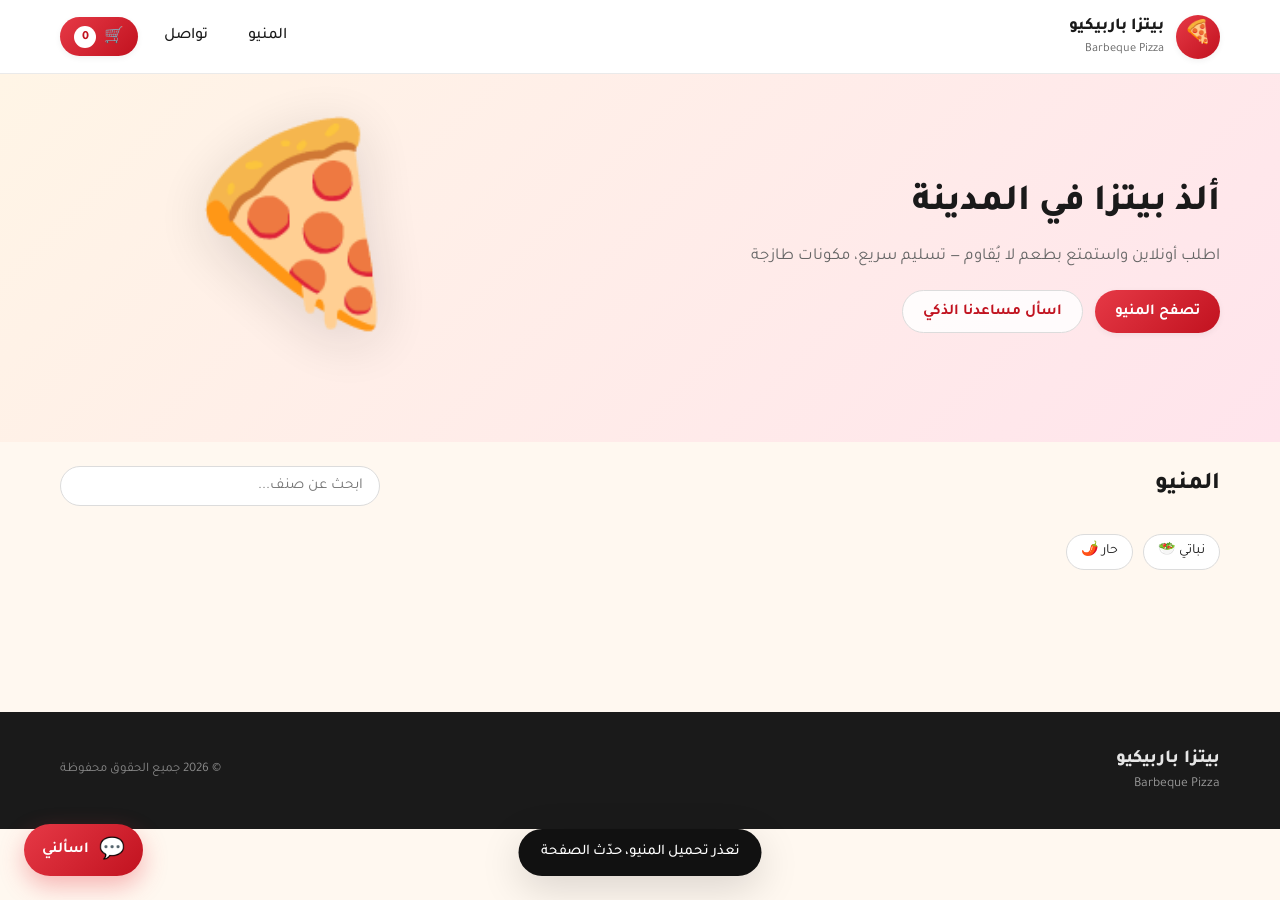
==== static/index.html @ 5d76379c "Add order notes feature: allow users to add notes to individual order items, update order request st" ====
<!DOCTYPE html>
<html lang="ar" dir="rtl">
<head>
  <meta charset="UTF-8">
  <meta name="viewport" content="width=device-width, initial-scale=1.0, viewport-fit=cover">
  <meta name="theme-color" content="#c1121f">
  <title>Barbeque Pizza — بيتزا باربيكيو</title>
  <link rel="stylesheet" href="/static/css/main.css">
  <link rel="stylesheet" href="/static/css/widget.css">
  <link rel="preconnect" href="https://fonts.googleapis.com">
  <link href="https://fonts.googleapis.com/css2?family=Tajawal:wght@400;500;700;800&display=swap" rel="stylesheet">
</head>
<body>
  <!-- Header -->
  <header class="site-header">
    <div class="container header-inner">
      <a href="/" class="brand">
        <div class="brand-logo">🍕</div>
        <div class="brand-text">
          <div class="brand-name" id="brand-name">بيتزا باربيكيو</div>
          <div class="brand-tag" id="brand-tag">Barbeque Pizza</div>
        </div>
      </a>
      <nav class="header-actions">
        <a href="#menu" class="header-link">المنيو</a>
        <a href="#contact" class="header-link">تواصل</a>
        <div class="table-badge hidden" id="table-badge" title="رقم الطاولة الحالية">
          <span class="tb-icon">🪑</span>
          <span class="tb-text">طاولة <strong id="table-badge-number">—</strong></span>
        </div>
        <button class="cart-btn" id="open-cart" aria-label="السلة">
          <span class="cart-icon">🛒</span>
          <span class="cart-count" id="cart-count">0</span>
        </button>
      </nav>
    </div>
  </header>

  <!-- Hero -->
  <section class="hero">
    <div class="container hero-inner">
      <div class="hero-text">
        <h1 id="hero-title">ألذ بيتزا في المدينة</h1>
        <p id="hero-sub">اطلب أونلاين واستمتع بطعم لا يُقاوم — تسليم سريع، مكونات طازجة</p>
        <div class="hero-cta">
          <a href="#menu" class="btn primary">تصفح المنيو</a>
          <button class="btn ghost" id="hero-chat">اسأل مساعدنا الذكي</button>
        </div>
        <div class="hero-badges" id="hero-badges"></div>
      </div>
      <div class="hero-visual">🍕</div>
    </div>
  </section>

  <!-- Filters -->
  <section class="filters-wrap" id="menu">
    <div class="container">
      <div class="filters-header">
        <h2>المنيو</h2>
        <div class="search-wrap">
          <input type="search" id="search" placeholder="ابحث عن صنف..." />
        </div>
      </div>
      <div class="chips" id="chips"></div>
      <div class="quick-filters">
        <label class="chip-toggle">
          <input type="checkbox" id="filter-veg"> <span>نباتي 🥗</span>
        </label>
        <label class="chip-toggle">
          <input type="checkbox" id="filter-spicy"> <span>حار 🌶️</span>
        </label>
      </div>
    </div>
  </section>

  <!-- Menu grid -->
  <main class="container menu-main">
    <div id="menu-content"></div>
    <div id="menu-empty" class="empty hidden">
      لا توجد أصناف تطابق البحث. جرب كلمة أخرى.
    </div>
  </main>

  <!-- Footer -->
  <footer class="site-footer" id="contact">
    <div class="container footer-inner">
      <div>
        <div class="footer-title" id="footer-name">بيتزا باربيكيو</div>
        <div class="footer-tag">Barbeque Pizza</div>
      </div>
      <div class="footer-info">
        <div id="footer-phone"></div>
        <div id="footer-address"></div>
        <div id="footer-hours"></div>
      </div>
      <div class="footer-copy">© 2026 جميع الحقوق محفوظة</div>
    </div>
  </footer>

  <!-- Item detail modal -->
  <div class="modal-overlay hidden" id="item-modal">
    <div class="modal-panel" role="dialog" aria-modal="true">
      <button class="modal-close" id="item-close" aria-label="إغلاق">✕</button>
      <div class="modal-img" id="modal-img"></div>
      <div class="modal-body">
        <div class="modal-tags" id="modal-tags"></div>
        <h3 id="modal-name">—</h3>
        <div class="modal-desc" id="modal-desc"></div>
        <div id="modal-sizes"></div>
        <div class="modal-qty">
          <span>الكمية:</span>
          <div class="qty-ctrl">
            <button id="qty-dec">−</button>
            <span id="qty-value">1</span>
            <button id="qty-inc">+</button>
          </div>
        </div>
        <div class="modal-footer">
          <div class="modal-total" id="modal-total">— شيكل</div>
          <button class="btn primary big" id="add-to-cart">أضف إلى السلة</button>
        </div>
      </div>
    </div>
  </div>

  <!-- Cart drawer -->
  <div class="drawer-overlay hidden" id="cart-drawer">
    <div class="drawer-panel">
      <div class="drawer-header">
        <h3>سلة الطلبات</h3>
        <button class="modal-close" id="cart-close" aria-label="إغلاق">✕</button>
      </div>
      <div class="drawer-body" id="cart-body"></div>
      <div class="drawer-footer">
        <div class="cart-totals" id="cart-totals"></div>
        <button class="btn primary big block" id="checkout-btn">إتمام الطلب</button>
      </div>
    </div>
  </div>

  <!-- Checkout modal -->
  <div class="modal-overlay hidden" id="checkout-modal">
    <div class="modal-panel small">
      <button class="modal-close" id="checkout-close" aria-label="إغلاق">✕</button>
      <div class="modal-body">
        <h3>معلومات الطلب</h3>
        <div class="table-notice hidden" id="table-notice-checkout">
          <span class="tb-icon">🪑</span>
          <span>الطلب لطاولة <strong id="checkout-table-number">—</strong></span>
        </div>
        <form id="order-form" class="form">
          <label>الاسم <input type="text" name="customer_name" required placeholder="مثلاً: أحمد"></label>

          <label class="field-table hidden" id="field-table">رقم الطاولة
            <input type="text" name="table_number" id="checkout-table-input" readonly>
            <small class="hint">يُملأ تلقائياً بعد مسح رمز QR الموجود على الطاولة</small>
          </label>

          <label>ملاحظات عامة (اختياري) <textarea name="notes" rows="2" placeholder="ملاحظة على الفاتورة كلها"></textarea></label>
          <div class="order-summary" id="order-summary"></div>
          <button type="submit" class="btn primary big block" id="submit-order-btn">تأكيد الطلب</button>
        </form>
        <div id="order-success" class="success hidden"></div>
      </div>
    </div>
  </div>

  <!-- Chat widget -->
  <button class="chat-fab" id="chat-fab" aria-label="فتح المحادثة">
    <span class="chat-fab-icon">💬</span>
    <span class="chat-fab-text">اسألني</span>
  </button>

  <div class="chat-panel hidden" id="chat-panel" role="dialog" aria-label="محادثة">
    <div class="chat-header">
      <div class="chat-header-info">
        <div class="chat-avatar">🤖</div>
        <div>
          <div class="chat-title">مساعد بيتزا باربيكيو</div>
          <div class="chat-status"><span class="dot-online"></span> متصل الآن</div>
        </div>
      </div>
      <button class="chat-close" id="chat-close" aria-label="إغلاق">✕</button>
    </div>
    <div class="chat-body" id="chat-body"></div>
    <div class="chat-quick" id="chat-quick"></div>
    <form class="chat-input" id="chat-form">
      <input type="text" id="chat-input" placeholder="اكتب سؤالك..." autocomplete="off" maxlength="500">
      <button type="submit" id="chat-send" aria-label="إرسال">
        <svg width="20" height="20" viewBox="0 0 24 24" fill="none" stroke="currentColor" stroke-width="2">
          <path d="M22 2L11 13M22 2L15 22L11 13M22 2L2 9L11 13"/>
        </svg>
      </button>
    </form>
  </div>

  <!-- Toast -->
  <div id="toast" class="toast hidden"></div>

  <script src="/static/js/main.js"></script>
  <script src="/static/js/widget.js"></script>
</body>
</html>
---- static/css/main.css ----
/* ===========================
   Reset & base
   =========================== */
*, *::before, *::after { box-sizing: border-box; margin: 0; padding: 0; }

:root {
  --primary: #e63946;
  --primary-dark: #c1121f;
  --accent: #f9a825;
  --bg: #fff8f0;
  --surface: #ffffff;
  --text: #1a1a1a;
  --text-muted: #666;
  --text-light: #999;
  --border: #eaeaea;
  --border-strong: #dcdcdc;
  --shadow-sm: 0 2px 6px rgba(0,0,0,.06);
  --shadow: 0 4px 16px rgba(0,0,0,.08);
  --shadow-lg: 0 12px 40px rgba(0,0,0,.15);
  --radius: 14px;
  --radius-lg: 22px;
  --success: #10b981;
  --danger: #ef4444;
}

html, body { height: 100%; }
body {
  font-family: 'Tajawal', -apple-system, BlinkMacSystemFont, sans-serif;
  background: var(--bg);
  color: var(--text);
  direction: rtl;
  line-height: 1.55;
  -webkit-font-smoothing: antialiased;
}

a { color: inherit; text-decoration: none; }
button { font-family: inherit; }
img { max-width: 100%; display: block; }

.container { max-width: 1200px; margin: 0 auto; padding: 0 20px; }
.hidden { display: none !important; }

/* ===========================
   Header
   =========================== */
.site-header {
  position: sticky; top: 0; z-index: 40;
  background: rgba(255,255,255,0.96);
  backdrop-filter: blur(10px);
  border-bottom: 1px solid var(--border);
}
.header-inner {
  display: flex; align-items: center; justify-content: space-between;
  padding: 14px 20px;
  gap: 16px;
}
.brand { display: flex; align-items: center; gap: 12px; }
.brand-logo {
  width: 44px; height: 44px; border-radius: 50%;
  background: linear-gradient(135deg, var(--primary), var(--primary-dark));
  color: #fff; display: flex; align-items: center; justify-content: center;
  font-size: 1.4rem; box-shadow: var(--shadow-sm);
}
.brand-name { font-weight: 800; font-size: 1.05rem; }
.brand-tag { font-size: .78rem; color: var(--text-muted); }

.header-actions { display: flex; align-items: center; gap: 12px; }
.header-link {
  padding: 8px 14px; border-radius: 999px; font-weight: 500;
  color: var(--text); transition: background .2s;
}
.header-link:hover { background: #f4f4f4; }

.cart-btn {
  position: relative;
  background: linear-gradient(135deg, var(--primary), var(--primary-dark));
  color: #fff; border: 0; cursor: pointer;
  border-radius: 999px; padding: 8px 14px;
  display: flex; align-items: center; gap: 8px;
  font-weight: 600; box-shadow: var(--shadow-sm);
  transition: transform .12s;
}
.cart-btn:hover { transform: translateY(-1px); }
.cart-icon { font-size: 1rem; }
.cart-count {
  background: #fff; color: var(--primary-dark);
  min-width: 22px; height: 22px; padding: 0 6px;
  border-radius: 999px; font-weight: 800; font-size: .78rem;
  display: inline-flex; align-items: center; justify-content: center;
}

.table-badge {
  display: inline-flex; align-items: center; gap: 8px;
  padding: 8px 14px; border-radius: 999px;
  background: linear-gradient(135deg, #2563eb, #1d4ed8);
  color: #fff; font-weight: 700; font-size: .9rem;
  box-shadow: var(--shadow-sm); user-select: none;
}
.table-badge .tb-icon { font-size: 1rem; }
.table-badge strong { font-weight: 800; }

.table-notice {
  display: flex; align-items: center; gap: 8px;
  padding: 10px 14px; border-radius: 12px;
  background: #eff6ff; color: #1e40af; border: 1px solid #bfdbfe;
  font-size: .92rem; margin: 8px 0 12px; font-weight: 600;
}
.table-notice .tb-icon { font-size: 1.1rem; }
.form .hint {
  font-size: .78rem; color: var(--text-muted); font-weight: 400;
  margin-top: -2px;
}
.form input[readonly] {
  background: #f5f5f5; color: var(--text); font-weight: 700;
  cursor: default;
}

/* ===========================
   Hero
   =========================== */
.hero {
  background: linear-gradient(135deg, #fff5e6 0%, #ffe4ec 100%);
  padding: 40px 0 30px;
}
.hero-inner {
  display: grid; grid-template-columns: 1.4fr 1fr; align-items: center; gap: 32px;
}
.hero-text h1 { font-size: 2.3rem; font-weight: 800; margin-bottom: 12px; }
.hero-text p { color: var(--text-muted); font-size: 1.05rem; margin-bottom: 20px; }
.hero-cta { display: flex; gap: 12px; flex-wrap: wrap; margin-bottom: 18px; }
.hero-badges { display: flex; flex-wrap: wrap; gap: 10px; }
.hero-badges .badge {
  background: rgba(255,255,255,.7); padding: 6px 12px;
  border-radius: 999px; font-size: .85rem; border: 1px solid var(--border);
}
.hero-visual {
  font-size: 12rem; text-align: center; opacity: .9;
  filter: drop-shadow(0 12px 30px rgba(0,0,0,.15));
}

/* ===========================
   Buttons
   =========================== */
.btn {
  display: inline-flex; align-items: center; justify-content: center;
  gap: 8px; padding: 10px 20px; border-radius: 999px;
  font-weight: 600; font-size: .95rem; cursor: pointer;
  border: 0; transition: transform .12s, box-shadow .12s, background .12s;
}
.btn.primary {
  background: linear-gradient(135deg, var(--primary), var(--primary-dark));
  color: #fff; box-shadow: var(--shadow-sm);
}
.btn.primary:hover { transform: translateY(-1px); box-shadow: var(--shadow); }
.btn.ghost {
  background: rgba(255,255,255,.85); color: var(--primary-dark);
  border: 1px solid var(--border-strong);
}
.btn.ghost:hover { background: #fff; }
.btn.big { padding: 12px 24px; font-size: 1rem; }
.btn.block { width: 100%; }
.btn[disabled] { opacity: .55; cursor: not-allowed; transform: none; }

/* ===========================
   Filters
   =========================== */
.filters-wrap { padding: 24px 0 10px; background: var(--bg); position: sticky; top: 71px; z-index: 30; }
.filters-header { display: flex; justify-content: space-between; align-items: center; margin-bottom: 14px; gap: 12px; flex-wrap: wrap; }
.filters-header h2 { font-size: 1.5rem; font-weight: 800; }
.search-wrap { flex: 1; max-width: 320px; }
#search {
  width: 100%; padding: 10px 16px;
  border-radius: 999px; border: 1px solid var(--border-strong);
  font-family: inherit; font-size: .95rem; background: #fff;
  outline: none; transition: border-color .2s;
}
#search:focus { border-color: var(--primary); }

.chips { display: flex; gap: 8px; overflow-x: auto; padding: 4px 2px 10px; scrollbar-width: none; }
.chips::-webkit-scrollbar { display: none; }
.chip {
  flex-shrink: 0; background: #fff; border: 1px solid var(--border-strong);
  border-radius: 999px; padding: 8px 16px; cursor: pointer;
  font-family: inherit; font-size: .9rem; font-weight: 500;
  transition: all .18s; white-space: nowrap;
}
.chip:hover { border-color: var(--primary); }
.chip.active {
  background: linear-gradient(135deg, var(--primary), var(--primary-dark));
  color: #fff; border-color: transparent;
}

.quick-filters { display: flex; gap: 10px; padding-bottom: 12px; }
.chip-toggle {
  display: inline-flex; align-items: center; gap: 6px;
  padding: 6px 14px; background: #fff; border: 1px solid var(--border-strong);
  border-radius: 999px; cursor: pointer; font-size: .88rem;
  user-select: none;
}
.chip-toggle input { display: none; }
.chip-toggle:has(input:checked) {
  background: var(--primary); color: #fff; border-color: transparent;
}

/* ===========================
   Menu grid
   =========================== */
.menu-main { padding: 20px 0 60px; }
.category-block { margin-bottom: 40px; }
.category-header {
  display: flex; align-items: center; gap: 10px; margin-bottom: 18px;
}
.category-icon { font-size: 1.6rem; }
.category-title { font-size: 1.35rem; font-weight: 800; }

.items-grid {
  display: grid;
  grid-template-columns: repeat(auto-fill, minmax(240px, 1fr));
  gap: 18px;
}
.item-card {
  background: var(--surface); border-radius: var(--radius-lg);
  overflow: hidden; cursor: pointer;
  border: 1px solid var(--border);
  transition: transform .18s, box-shadow .18s;
  display: flex; flex-direction: column;
}
.item-card:hover { transform: translateY(-3px); box-shadow: var(--shadow-lg); }
.item-card.unavailable { opacity: .55; }

.item-image {
  position: relative; aspect-ratio: 4 / 3;
  background: #f4ede0 url('data:image/svg+xml;utf8,<svg xmlns="http://www.w3.org/2000/svg" viewBox="0 0 24 24" fill="%23ddd"><text x="50%25" y="55%25" font-size="10" text-anchor="middle">🍕</text></svg>') center/40% no-repeat;
  overflow: hidden;
}
.item-image img { width: 100%; height: 100%; object-fit: cover; }
.item-image .placeholder {
  width: 100%; height: 100%; display: flex; align-items: center; justify-content: center;
  font-size: 3rem; color: #ccc;
}

.item-tags {
  position: absolute; top: 10px; left: 10px;
  display: flex; gap: 6px; flex-direction: row-reverse;
}
.item-tag {
  background: rgba(255,255,255,.95); backdrop-filter: blur(4px);
  color: var(--text); font-size: .72rem; font-weight: 700;
  padding: 3px 8px; border-radius: 999px; box-shadow: var(--shadow-sm);
}
.item-tag.veg { color: #059669; }
.item-tag.spicy { color: #dc2626; }
.item-tag.off { background: rgba(0,0,0,.65); color: #fff; }

.item-body { padding: 14px 16px 16px; display: flex; flex-direction: column; flex: 1; }
.item-name { font-weight: 700; font-size: 1rem; margin-bottom: 4px; }
.item-desc {
  font-size: .82rem; color: var(--text-muted);
  display: -webkit-box; -webkit-line-clamp: 2; -webkit-box-orient: vertical;
  overflow: hidden; margin-bottom: 12px; min-height: 2.5em;
}
.item-price-row { display: flex; justify-content: space-between; align-items: center; margin-top: auto; }
.item-price {
  color: var(--primary-dark); font-weight: 800; font-size: 1.05rem;
}
.item-price small { font-size: .72rem; color: var(--text-muted); font-weight: 500; margin-right: 4px; }
.item-add {
  background: linear-gradient(135deg, var(--primary), var(--primary-dark));
  color: #fff; border: 0; width: 34px; height: 34px;
  border-radius: 50%; cursor: pointer; font-size: 1.2rem;
  font-weight: 700; display: flex; align-items: center; justify-content: center;
  transition: transform .12s;
}
.item-add:hover { transform: scale(1.08); }

.empty {
  text-align: center; padding: 60px 20px; color: var(--text-muted);
  font-size: 1.05rem;
}

/* ===========================
   Modal
   =========================== */
.modal-overlay {
  position: fixed; inset: 0; background: rgba(0,0,0,.5); z-index: 60;
  display: flex; align-items: center; justify-content: center;
  padding: 20px; animation: fade .18s ease;
}
.modal-panel {
  background: var(--surface); border-radius: var(--radius-lg);
  width: 100%; max-width: 520px; max-height: 92vh; overflow: hidden;
  position: relative; display: flex; flex-direction: column;
  animation: pop .22s ease;
}
.modal-panel.small { max-width: 460px; }
.modal-close {
  position: absolute; top: 12px; left: 12px; z-index: 2;
  background: rgba(255,255,255,.9); border: 0; width: 34px; height: 34px;
  border-radius: 50%; cursor: pointer; font-size: 1.1rem; color: var(--text);
  box-shadow: var(--shadow-sm); font-weight: 700;
}
.modal-img { aspect-ratio: 16/10; background: #f5efe4; overflow: hidden; }
.modal-img img { width: 100%; height: 100%; object-fit: cover; }
.modal-img .placeholder { display: flex; align-items: center; justify-content: center; height: 100%; font-size: 5rem; color: #ccc; }
.modal-body { padding: 18px 22px 22px; overflow-y: auto; }
.modal-tags { display: flex; gap: 6px; margin-bottom: 8px; flex-wrap: wrap; }
.modal-body h3 { font-size: 1.4rem; margin-bottom: 6px; font-weight: 800; }
.modal-desc { color: var(--text-muted); margin-bottom: 14px; font-size: .92rem; }

.sizes-title { font-weight: 700; margin-bottom: 8px; font-size: .95rem; }
.sizes-grid { display: grid; grid-template-columns: repeat(auto-fit, minmax(100px, 1fr)); gap: 8px; margin-bottom: 16px; }
.size-option {
  padding: 10px 12px; border: 1.5px solid var(--border-strong);
  border-radius: 12px; cursor: pointer; text-align: center;
  transition: all .15s; background: #fff;
}
.size-option .label { font-weight: 700; font-size: .95rem; }
.size-option .price { color: var(--text-muted); font-size: .82rem; margin-top: 2px; }
.size-option:hover { border-color: var(--primary); }
.size-option.selected {
  border-color: var(--primary); background: #fff2f3;
}
.size-option.selected .price { color: var(--primary-dark); font-weight: 700; }

.modal-qty { display: flex; align-items: center; justify-content: space-between; margin: 14px 0; }
.qty-ctrl { display: flex; align-items: center; gap: 12px; }
.qty-ctrl button {
  width: 34px; height: 34px; border-radius: 50%;
  border: 1.5px solid var(--border-strong); background: #fff;
  cursor: pointer; font-size: 1.2rem; font-weight: 700;
}
.qty-ctrl button:hover { border-color: var(--primary); color: var(--primary); }
#qty-value { font-weight: 700; min-width: 24px; text-align: center; }

.modal-footer {
  display: flex; align-items: center; justify-content: space-between; gap: 14px;
  padding-top: 14px; border-top: 1px solid var(--border);
}
.modal-total { font-size: 1.15rem; font-weight: 800; color: var(--primary-dark); }

/* ===========================
   Cart drawer
   =========================== */
.drawer-overlay {
  position: fixed; inset: 0; background: rgba(0,0,0,.5); z-index: 55;
  animation: fade .18s ease;
}
.drawer-panel {
  position: absolute; top: 0; bottom: 0; left: 0;
  width: 100%; max-width: 420px; background: var(--surface);
  display: flex; flex-direction: column; animation: slide-in-l .22s ease;
}
.drawer-header {
  display: flex; justify-content: space-between; align-items: center;
  padding: 16px 20px; border-bottom: 1px solid var(--border);
}
.drawer-header h3 { font-size: 1.15rem; font-weight: 800; }
.drawer-header .modal-close { position: static; }
.drawer-body { flex: 1; overflow-y: auto; padding: 16px 20px; }
.drawer-body:empty::after {
  content: "السلة فارغة. أضف أصناف من المنيو!"; display: block;
  text-align: center; color: var(--text-muted); padding: 40px 0;
}
.drawer-footer {
  border-top: 1px solid var(--border); padding: 16px 20px;
  background: #fafafa;
}
.cart-totals { margin-bottom: 12px; font-size: .95rem; }
.cart-totals .row { display: flex; justify-content: space-between; padding: 3px 0; }
.cart-totals .total { font-weight: 800; font-size: 1.1rem; padding-top: 8px; border-top: 1px dashed var(--border-strong); margin-top: 6px; color: var(--primary-dark); }

.cart-item-wrap { border-bottom: 1px solid var(--border); padding: 12px 0; }
.cart-item-wrap:last-child { border-bottom: 0; }

.cart-item {
  display: flex; gap: 12px; align-items: center;
}
.cart-item-img { width: 56px; height: 56px; border-radius: 12px; overflow: hidden; background: #f5efe4; flex-shrink: 0; }
.cart-item-img img { width: 100%; height: 100%; object-fit: cover; }
.cart-item-info { flex: 1; min-width: 0; }
.cart-item-name { font-weight: 600; font-size: .95rem; }
.cart-item-meta { font-size: .78rem; color: var(--text-muted); }
.cart-item-note-badge {
  display: inline-block; margin-top: 4px; padding: 3px 8px;
  background: #fef3c7; color: #92400e; border-radius: 8px;
  font-size: .74rem; font-weight: 500;
  max-width: 100%; overflow: hidden; text-overflow: ellipsis; white-space: nowrap;
}
.cart-item-total { font-weight: 700; color: var(--primary-dark); font-size: .95rem; white-space: nowrap; }

.cart-item-actions { display: flex; flex-direction: column; gap: 2px; }
.cart-item-note-toggle, .cart-item-remove {
  background: none; border: 0; cursor: pointer;
  font-size: 1rem; padding: 4px 6px; border-radius: 8px;
  transition: background .12s;
}
.cart-item-note-toggle { color: #92400e; }
.cart-item-note-toggle:hover { background: #fef3c7; }
.cart-item-note-toggle.active { background: #fef3c7; }
.cart-item-remove { color: var(--danger); font-size: 1.1rem; }
.cart-item-remove:hover { background: #fee2e2; }

.cart-item-note-box { margin-top: 8px; padding-inline-start: 68px; }
.cart-item-note-box textarea {
  width: 100%; border: 1.5px solid #fde68a; background: #fffbeb;
  border-radius: 10px; padding: 8px 10px; font-family: inherit; font-size: .88rem;
  color: var(--text); resize: vertical; outline: none;
  transition: border-color .12s;
}
.cart-item-note-box textarea:focus { border-color: #f59e0b; background: #fff; }
@media (max-width: 480px) {
  .cart-item-note-box { padding-inline-start: 0; }
}

/* ===========================
   Order form
   =========================== */
.form { display: flex; flex-direction: column; gap: 12px; margin-top: 14px; }
.form label {
  display: flex; flex-direction: column; gap: 6px;
  font-size: .88rem; font-weight: 500; color: var(--text-muted);
}
.form input, .form textarea {
  padding: 10px 14px; border: 1.5px solid var(--border-strong);
  border-radius: 12px; font-family: inherit; font-size: .95rem;
  color: var(--text); background: #fff; outline: none;
  transition: border-color .18s;
}
.form input:focus, .form textarea:focus { border-color: var(--primary); }
.form textarea { resize: vertical; min-height: 60px; }

.order-summary {
  background: #fafafa; border-radius: 12px; padding: 12px 14px;
  font-size: .9rem; margin: 6px 0; border: 1px solid var(--border);
}
.order-summary .row { display: flex; justify-content: space-between; padding: 3px 0; }
.order-summary .row.total { font-weight: 800; color: var(--primary-dark); border-top: 1px dashed var(--border-strong); padding-top: 8px; margin-top: 4px; }

.success {
  background: #ecfdf5; color: #047857; border: 1px solid #a7f3d0;
  padding: 20px; border-radius: 12px; text-align: center;
  margin-top: 16px; font-weight: 500;
}

/* ===========================
   Toast
   =========================== */
.toast {
  position: fixed; bottom: 24px; left: 50%; transform: translateX(-50%);
  background: #111; color: #fff; padding: 12px 22px;
  border-radius: 999px; box-shadow: var(--shadow-lg); z-index: 100;
  font-size: .92rem; font-weight: 500;
  animation: pop .2s ease;
}

/* ===========================
   Footer
   =========================== */
.site-footer {
  background: #1a1a1a; color: #e5e5e5; padding: 34px 0;
  margin-top: 40px;
}
.footer-inner {
  display: grid; grid-template-columns: 1fr 1.5fr auto; gap: 20px; align-items: center;
}
.footer-title { font-size: 1.15rem; font-weight: 800; }
.footer-tag { color: #999; font-size: .85rem; }
.footer-info { color: #ccc; font-size: .9rem; display: flex; flex-direction: column; gap: 4px; }
.footer-copy { color: #888; font-size: .82rem; }

/* ===========================
   Animations
   =========================== */
@keyframes fade { from { opacity: 0; } to { opacity: 1; } }
@keyframes pop {
  from { opacity: 0; transform: scale(.92); }
  to { opacity: 1; transform: scale(1); }
}
@keyframes slide-in-l {
  from { transform: translateX(-100%); }
  to { transform: translateX(0); }
}

/* ===========================
   Responsive
   =========================== */
@media (max-width: 780px) {
  .hero-inner { grid-template-columns: 1fr; gap: 20px; text-align: center; }
  .hero-visual { font-size: 8rem; }
  .hero-text h1 { font-size: 1.7rem; }
  .hero-cta { justify-content: center; }
  .filters-wrap { top: 63px; }
  .footer-inner { grid-template-columns: 1fr; text-align: center; }
}
@media (max-width: 480px) {
  .header-link { display: none; }
  .table-badge { padding: 6px 10px; font-size: .8rem; }
  .brand-tag { display: none; }
  .brand-name { font-size: .95rem; }
  .header-inner { padding: 10px 16px; }
  .hero { padding: 24px 0 16px; }
  .hero-text h1 { font-size: 1.5rem; }
  .items-grid { grid-template-columns: repeat(2, 1fr); gap: 12px; }
  .item-name { font-size: .9rem; }
  .item-price { font-size: .95rem; }
  .item-desc { font-size: .76rem; -webkit-line-clamp: 2; }
  .modal-panel { max-height: 88vh; }
  .drawer-panel { max-width: 100%; }
  .cart-btn { padding: 6px 10px; font-size: .85rem; }
  .category-title { font-size: 1.15rem; }
  .filters-wrap { top: 55px; }
}
---- static/css/widget.css ----
/* ===========================
   Chat widget — floating button + panel
   =========================== */
.chat-fab {
  position: fixed;
  bottom: 24px;
  left: 24px;
  z-index: 45;
  display: flex; align-items: center; gap: 10px;
  padding: 12px 18px;
  border: 0;
  border-radius: 999px;
  background: linear-gradient(135deg, var(--primary), var(--primary-dark));
  color: #fff;
  cursor: pointer;
  box-shadow: 0 10px 24px rgba(230,57,70,0.35);
  font-weight: 700;
  font-family: inherit;
  font-size: .95rem;
  transition: transform .18s, box-shadow .18s;
  animation: fab-bounce 2.6s ease-in-out infinite;
}
.chat-fab:hover { transform: scale(1.05); box-shadow: 0 14px 30px rgba(230,57,70,0.4); }
.chat-fab.hidden { display: none !important; }
.chat-fab-icon { font-size: 1.3rem; }

@keyframes fab-bounce {
  0%, 100% { transform: translateY(0); }
  50% { transform: translateY(-4px); }
}

.chat-panel {
  position: fixed;
  bottom: 24px;
  left: 24px;
  z-index: 46;
  width: 380px;
  max-width: calc(100vw - 32px);
  height: 580px;
  max-height: calc(100vh - 48px);
  background: #ffffff;
  border-radius: 20px;
  box-shadow: 0 20px 60px rgba(0,0,0,0.22);
  display: flex; flex-direction: column;
  overflow: hidden;
  animation: chat-open .22s ease;
  border: 1px solid rgba(0,0,0,0.06);
}
.chat-panel.hidden { display: none !important; }

@keyframes chat-open {
  from { opacity: 0; transform: translateY(20px) scale(0.96); }
  to { opacity: 1; transform: translateY(0) scale(1); }
}

.chat-header {
  display: flex; justify-content: space-between; align-items: center;
  padding: 14px 16px;
  background: linear-gradient(135deg, var(--primary), var(--primary-dark));
  color: #fff;
}
.chat-header-info { display: flex; align-items: center; gap: 12px; }
.chat-avatar {
  width: 40px; height: 40px; border-radius: 50%;
  background: rgba(255,255,255,0.22);
  display: flex; align-items: center; justify-content: center;
  font-size: 1.3rem;
}
.chat-title { font-weight: 700; font-size: 1rem; }
.chat-status { font-size: .78rem; opacity: .95; display: flex; align-items: center; gap: 6px; }
.dot-online {
  width: 8px; height: 8px; border-radius: 50%;
  background: #4ade80; box-shadow: 0 0 6px #4ade80;
}
.chat-close {
  background: rgba(255,255,255,0.18); border: 0; color: #fff;
  width: 32px; height: 32px; border-radius: 50%;
  cursor: pointer; font-size: 1rem; font-weight: 700;
  display: flex; align-items: center; justify-content: center;
  transition: background .15s;
}
.chat-close:hover { background: rgba(255,255,255,0.3); }

.chat-body {
  flex: 1; overflow-y: auto;
  padding: 16px;
  display: flex; flex-direction: column; gap: 10px;
  background: linear-gradient(180deg, #fafafa 0%, #fff 100%);
}

.msg { display: flex; gap: 8px; align-items: flex-end; animation: msg-in .22s ease; }
.msg.user { flex-direction: row-reverse; }
.msg-avatar {
  width: 28px; height: 28px; border-radius: 50%;
  background: #fff; box-shadow: var(--shadow-sm);
  display: flex; align-items: center; justify-content: center;
  font-size: 1rem; flex-shrink: 0;
}
.msg-bubble {
  max-width: 78%; padding: 10px 14px;
  border-radius: 16px;
  font-size: .92rem; line-height: 1.55;
  word-wrap: break-word; white-space: pre-wrap;
}
.msg.bot .msg-bubble {
  background: #f0f0f0;
  border-bottom-right-radius: 4px;
  color: var(--text);
}
.msg.user .msg-bubble {
  background: linear-gradient(135deg, var(--primary), var(--primary-dark));
  color: #fff;
  border-bottom-left-radius: 4px;
}
.msg.error .msg-bubble {
  background: #fff0f0; color: #c1121f; border: 1px solid #ffcdd2;
}

.msg-bubble.rich { white-space: normal; }
.msg-bubble.rich .section-title {
  font-weight: 700; color: var(--primary-dark); margin: 8px 0 4px;
}
.msg-bubble.rich .section-title:first-child { margin-top: 0; }
.msg-bubble.rich .item-name-line {
  font-weight: 700; margin-top: 8px; margin-bottom: 2px;
}
.msg-bubble.rich .item-desc-line {
  color: var(--text-muted); font-size: .82rem; margin: 2px 0;
}
.msg-bubble.rich .item-prices-line {
  display: inline-block;
  background: #fff; border: 1px solid var(--border);
  border-radius: 10px; padding: 6px 10px;
  font-size: .82rem; font-weight: 600;
  margin: 4px 0; line-height: 1.5;
}
.msg-bubble.rich .plain-line { margin: 4px 0; }

@keyframes msg-in {
  from { opacity: 0; transform: translateY(6px); }
  to { opacity: 1; transform: translateY(0); }
}

.typing .msg-bubble {
  padding: 12px 16px; display: flex; gap: 4px; align-items: center;
}
.typing-dot {
  width: 7px; height: 7px; background: #aaa; border-radius: 50%;
  animation: t-bounce 1.2s infinite;
}
.typing-dot:nth-child(2) { animation-delay: .2s; }
.typing-dot:nth-child(3) { animation-delay: .4s; }
@keyframes t-bounce {
  0%, 60%, 100% { transform: translateY(0); }
  30% { transform: translateY(-5px); }
}

.chat-quick {
  display: flex; gap: 6px; flex-wrap: wrap;
  padding: 8px 12px; background: #fafafa; border-top: 1px solid var(--border);
}
.chat-quick button {
  background: #fff; border: 1px solid var(--border-strong);
  border-radius: 999px; padding: 5px 12px; font-family: inherit;
  font-size: .78rem; cursor: pointer; color: var(--text);
  transition: all .15s;
}
.chat-quick button:hover {
  background: var(--primary); color: #fff; border-color: transparent;
}

.chat-input {
  display: flex; gap: 8px; padding: 10px 12px;
  background: #fff; border-top: 1px solid var(--border);
  align-items: center;
}
.chat-input input {
  flex: 1; padding: 10px 14px;
  border: 1.5px solid var(--border);
  border-radius: 999px; font-family: inherit; font-size: .93rem;
  background: #fafafa; outline: none;
  transition: all .18s;
}
.chat-input input:focus { border-color: var(--primary); background: #fff; }
.chat-input button {
  background: linear-gradient(135deg, var(--primary), var(--primary-dark));
  color: #fff; border: 0;
  width: 40px; height: 40px; border-radius: 50%;
  cursor: pointer; display: flex; align-items: center; justify-content: center;
  flex-shrink: 0;
  transition: transform .12s;
}
.chat-input button:hover:not([disabled]) { transform: scale(1.05); }
.chat-input button[disabled] { opacity: .55; cursor: not-allowed; }

/* Responsive */
@media (max-width: 480px) {
  .chat-fab {
    bottom: 16px; left: 16px;
    padding: 12px 16px;
  }
  .chat-fab-text { display: none; }
  .chat-fab-icon { font-size: 1.4rem; }
  .chat-panel {
    bottom: 0;
    left: 0;
    width: 100%;
    max-width: 100%;
    height: 100%;
    max-height: 100%;
    border-radius: 0;
    border: 0;
  }
}
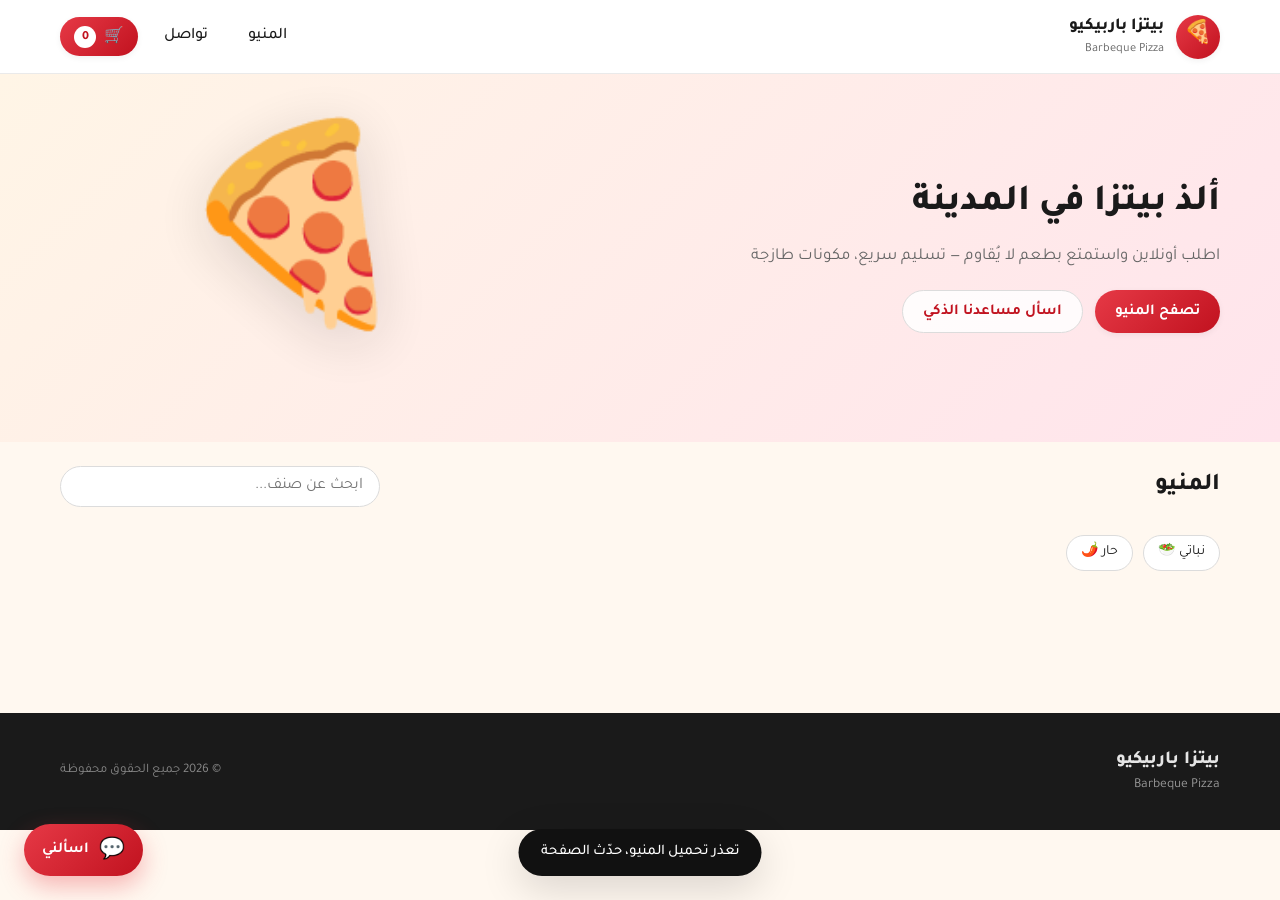
==== commit 757a9844: "Refactor chat widget: update Docker configuration to use environment variable names without values f" ====
--- a/static/index.html
+++ b/static/index.html
@@ -171,7 +171,9 @@
     <span class="chat-fab-text">اسألني</span>
   </button>
 
-  <div class="chat-panel hidden" id="chat-panel" role="dialog" aria-label="محادثة">
+  <div class="chat-overlay hidden" id="chat-overlay"></div>
+  <div class="chat-panel hidden" id="chat-panel" role="dialog" aria-label="محادثة" aria-modal="true">
+    <div class="chat-sheet-handle" aria-hidden="true"></div>
     <div class="chat-header">
       <div class="chat-header-info">
         <div class="chat-avatar">🤖</div>
@@ -185,7 +187,7 @@
     <div class="chat-body" id="chat-body"></div>
     <div class="chat-quick" id="chat-quick"></div>
     <form class="chat-input" id="chat-form">
-      <input type="text" id="chat-input" placeholder="اكتب سؤالك..." autocomplete="off" maxlength="500">
+      <input type="text" id="chat-input" placeholder="اكتب سؤالك..." autocomplete="off" inputmode="text" maxlength="500">
       <button type="submit" id="chat-send" aria-label="إرسال">
         <svg width="20" height="20" viewBox="0 0 24 24" fill="none" stroke="currentColor" stroke-width="2">
           <path d="M22 2L11 13M22 2L15 22L11 13M22 2L2 9L11 13"/>
--- a/static/css/main.css
+++ b/static/css/main.css
@@ -403,14 +403,13 @@
 .cart-item-note-box { margin-top: 8px; padding-inline-start: 68px; }
 .cart-item-note-box textarea {
   width: 100%; border: 1.5px solid #fde68a; background: #fffbeb;
-  border-radius: 10px; padding: 8px 10px; font-family: inherit; font-size: .88rem;
+  border-radius: 10px; padding: 8px 10px; font-family: inherit;
+  font-size: 16px;
   color: var(--text); resize: vertical; outline: none;
   transition: border-color .12s;
+  min-height: 48px;
 }
 .cart-item-note-box textarea:focus { border-color: #f59e0b; background: #fff; }
-@media (max-width: 480px) {
-  .cart-item-note-box { padding-inline-start: 0; }
-}
 
 /* ===========================
    Order form
@@ -422,12 +421,18 @@
 }
 .form input, .form textarea {
   padding: 10px 14px; border: 1.5px solid var(--border-strong);
-  border-radius: 12px; font-family: inherit; font-size: .95rem;
+  border-radius: 12px; font-family: inherit;
+  /* 16px prevents iOS Safari zoom on focus (which causes visible layout shift). */
+  font-size: 16px;
   color: var(--text); background: #fff; outline: none;
   transition: border-color .18s;
 }
 .form input:focus, .form textarea:focus { border-color: var(--primary); }
 .form textarea { resize: vertical; min-height: 60px; }
+
+/* Any input on the page should not trigger iOS zoom */
+input, textarea, select { font-size: max(16px, 1rem); }
+#search { font-size: max(16px, .95rem); }
 
 .order-summary {
   background: #fafafa; border-radius: 12px; padding: 12px 14px;
@@ -504,9 +509,69 @@
   .item-name { font-size: .9rem; }
   .item-price { font-size: .95rem; }
   .item-desc { font-size: .76rem; -webkit-line-clamp: 2; }
-  .modal-panel { max-height: 88vh; }
-  .drawer-panel { max-width: 100%; }
+
+  /* Modals & drawer use dynamic viewport height so they don't jump when
+     the mobile keyboard opens. */
+  .modal-overlay { padding: 12px; align-items: flex-start; padding-top: 20px; }
+  .modal-panel { max-height: calc(100dvh - 24px); border-radius: 16px; }
+  .drawer-overlay { height: 100dvh; }
+  .drawer-panel {
+    max-width: 100%;
+    height: 100dvh;
+    padding-bottom: env(safe-area-inset-bottom, 0px);
+  }
+  .drawer-header { padding: 14px 16px; }
+  .drawer-body { padding: 12px 16px; }
+  .drawer-footer { padding: 12px 16px; padding-bottom: max(12px, env(safe-area-inset-bottom, 0px)); }
+
   .cart-btn { padding: 6px 10px; font-size: .85rem; }
   .category-title { font-size: 1.15rem; }
   .filters-wrap { top: 55px; }
-}
+
+  /* --- Cart item mobile layout: 2-row grid, prevents overflow/skew --- */
+  .cart-item {
+    display: grid;
+    grid-template-columns: 48px 1fr auto;
+    grid-template-areas:
+      "img info actions"
+      "img total actions";
+    column-gap: 10px;
+    row-gap: 2px;
+    align-items: center;
+  }
+  .cart-item-img { grid-area: img; width: 48px; height: 48px; align-self: start; }
+  .cart-item-info { grid-area: info; min-width: 0; }
+  .cart-item-name {
+    font-size: .92rem;
+    overflow: hidden; text-overflow: ellipsis;
+    display: -webkit-box; -webkit-line-clamp: 2; -webkit-box-orient: vertical;
+    line-height: 1.35;
+  }
+  .cart-item-meta { font-size: .74rem; }
+  .cart-item-total {
+    grid-area: total;
+    font-size: .92rem;
+    justify-self: start;
+    color: var(--primary-dark);
+  }
+  .cart-item-actions {
+    grid-area: actions;
+    flex-direction: row;
+    gap: 0;
+    align-self: center;
+  }
+  .cart-item-note-badge { max-width: 100%; font-size: .7rem; }
+  .cart-item-note-box { padding-inline-start: 0; }
+
+  /* Item detail modal on mobile */
+  .modal-img { aspect-ratio: 16/9; }
+  .modal-body { padding: 14px 16px 16px; }
+  .modal-body h3 { font-size: 1.2rem; }
+  .sizes-grid { grid-template-columns: repeat(4, 1fr); gap: 6px; }
+  .size-option { padding: 8px 6px; }
+  .size-option .label { font-size: .85rem; }
+  .size-option .price { font-size: .72rem; }
+  .modal-footer { flex-direction: column; gap: 10px; align-items: stretch; }
+  .modal-footer .btn.big { width: 100%; }
+  .modal-total { text-align: center; }
+}
--- a/static/css/widget.css
+++ b/static/css/widget.css
@@ -3,8 +3,8 @@
    =========================== */
 .chat-fab {
   position: fixed;
-  bottom: 24px;
-  left: 24px;
+  bottom: calc(24px + env(safe-area-inset-bottom, 0px));
+  left: max(24px, env(safe-area-inset-left, 0px));
   z-index: 45;
   display: flex; align-items: center; gap: 10px;
   padding: 12px 18px;
@@ -19,6 +19,7 @@
   font-size: .95rem;
   transition: transform .18s, box-shadow .18s;
   animation: fab-bounce 2.6s ease-in-out infinite;
+  -webkit-tap-highlight-color: transparent;
 }
 .chat-fab:hover { transform: scale(1.05); box-shadow: 0 14px 30px rgba(230,57,70,0.4); }
 .chat-fab.hidden { display: none !important; }
@@ -48,6 +49,13 @@
 }
 .chat-panel.hidden { display: none !important; }
 
+.chat-overlay {
+  display: none;
+}
+.chat-sheet-handle { display: none; }
+
+body.chat-open-mobile { overflow: hidden; }
+
 @keyframes chat-open {
   from { opacity: 0; transform: translateY(20px) scale(0.96); }
   to { opacity: 1; transform: translateY(0) scale(1); }
@@ -86,6 +94,8 @@
   padding: 16px;
   display: flex; flex-direction: column; gap: 10px;
   background: linear-gradient(180deg, #fafafa 0%, #fff 100%);
+  overscroll-behavior: contain;
+  -webkit-overflow-scrolling: touch;
 }
 
 .msg { display: flex; gap: 8px; align-items: flex-end; animation: msg-in .22s ease; }
@@ -175,9 +185,11 @@
   align-items: center;
 }
 .chat-input input {
-  flex: 1; padding: 10px 14px;
+  flex: 1; min-width: 0; padding: 10px 14px;
   border: 1.5px solid var(--border);
-  border-radius: 999px; font-family: inherit; font-size: .93rem;
+  border-radius: 999px; font-family: inherit;
+  /* 16px prevents iOS Safari zoom-in on focus (which causes the visible layout jump). */
+  font-size: 16px;
   background: #fafafa; outline: none;
   transition: all .18s;
 }
@@ -193,22 +205,90 @@
 .chat-input button:hover:not([disabled]) { transform: scale(1.05); }
 .chat-input button[disabled] { opacity: .55; cursor: not-allowed; }
 
-/* Responsive */
-@media (max-width: 480px) {
+/* Phone / small tablet: WhatsApp-style popup, not full screen */
+@media (max-width: 640px) {
   .chat-fab {
-    bottom: 16px; left: 16px;
-    padding: 12px 16px;
+    bottom: calc(16px + env(safe-area-inset-bottom, 0px));
+    left: max(16px, env(safe-area-inset-left, 0px));
+    padding: 14px 16px;
   }
   .chat-fab-text { display: none; }
-  .chat-fab-icon { font-size: 1.4rem; }
+  .chat-fab-icon { font-size: 1.45rem; }
+
+  .chat-overlay {
+    display: block;
+    position: fixed;
+    inset: 0;
+    z-index: 45;
+    background: rgba(20, 12, 10, 0.42);
+    -webkit-backdrop-filter: blur(2px);
+    backdrop-filter: blur(2px);
+    animation: chat-dim .2s ease;
+  }
+  .chat-overlay.hidden { display: none !important; }
+  @keyframes chat-dim {
+    from { opacity: 0; }
+    to { opacity: 1; }
+  }
+
+  .chat-sheet-handle {
+    display: block;
+    position: absolute;
+    top: 8px; left: 50%; transform: translateX(-50%);
+    width: 42px; height: 4px;
+    border-radius: 99px;
+    background: rgba(255,255,255,.5);
+    z-index: 2;
+  }
+
   .chat-panel {
-    bottom: 0;
-    left: 0;
-    width: 100%;
-    max-width: 100%;
-    height: 100%;
-    max-height: 100%;
-    border-radius: 0;
+    top: auto;
+    right: 12px;
+    left: 12px;
+    bottom: calc(12px + env(safe-area-inset-bottom, 0px));
+    width: auto;
+    max-width: none;
+    height: var(--chat-h, min(68dvh, 560px));
+    max-height: var(--chat-h, min(68dvh, 560px));
+    border-radius: 22px;
     border: 0;
-  }
-}
+    box-shadow: 0 18px 50px rgba(0,0,0,.28);
+    animation: chat-sheet .28s cubic-bezier(.2,.8,.2,1);
+  }
+  @keyframes chat-sheet {
+    from { opacity: 0; transform: translateY(28px) scale(.98); }
+    to { opacity: 1; transform: translateY(0) scale(1); }
+  }
+
+  .chat-header { padding: 18px 14px 12px; }
+  .chat-header-info { gap: 10px; }
+  .chat-avatar { width: 36px; height: 36px; font-size: 1.15rem; }
+  .chat-title { font-size: .95rem; }
+  .chat-status { font-size: .72rem; }
+  .chat-close { width: 34px; height: 34px; }
+
+  .chat-body { padding: 12px; gap: 8px; }
+  .msg-bubble { max-width: 82%; font-size: .95rem; }
+
+  .chat-quick {
+    padding: 6px 10px;
+    gap: 5px;
+    flex-wrap: nowrap;
+    overflow-x: auto;
+    scrollbar-width: none;
+  }
+  .chat-quick::-webkit-scrollbar { display: none; }
+  .chat-quick button { padding: 6px 11px; font-size: .78rem; flex-shrink: 0; }
+
+  .chat-input { padding: 10px 12px; }
+  .chat-input button { width: 42px; height: 42px; }
+}
+
+@media (max-width: 360px) {
+  .msg-avatar { width: 24px; height: 24px; font-size: .9rem; }
+  .msg-bubble { max-width: 85%; font-size: .9rem; padding: 8px 12px; }
+  .chat-panel {
+    left: 8px; right: 8px;
+    bottom: calc(8px + env(safe-area-inset-bottom, 0px));
+  }
+}
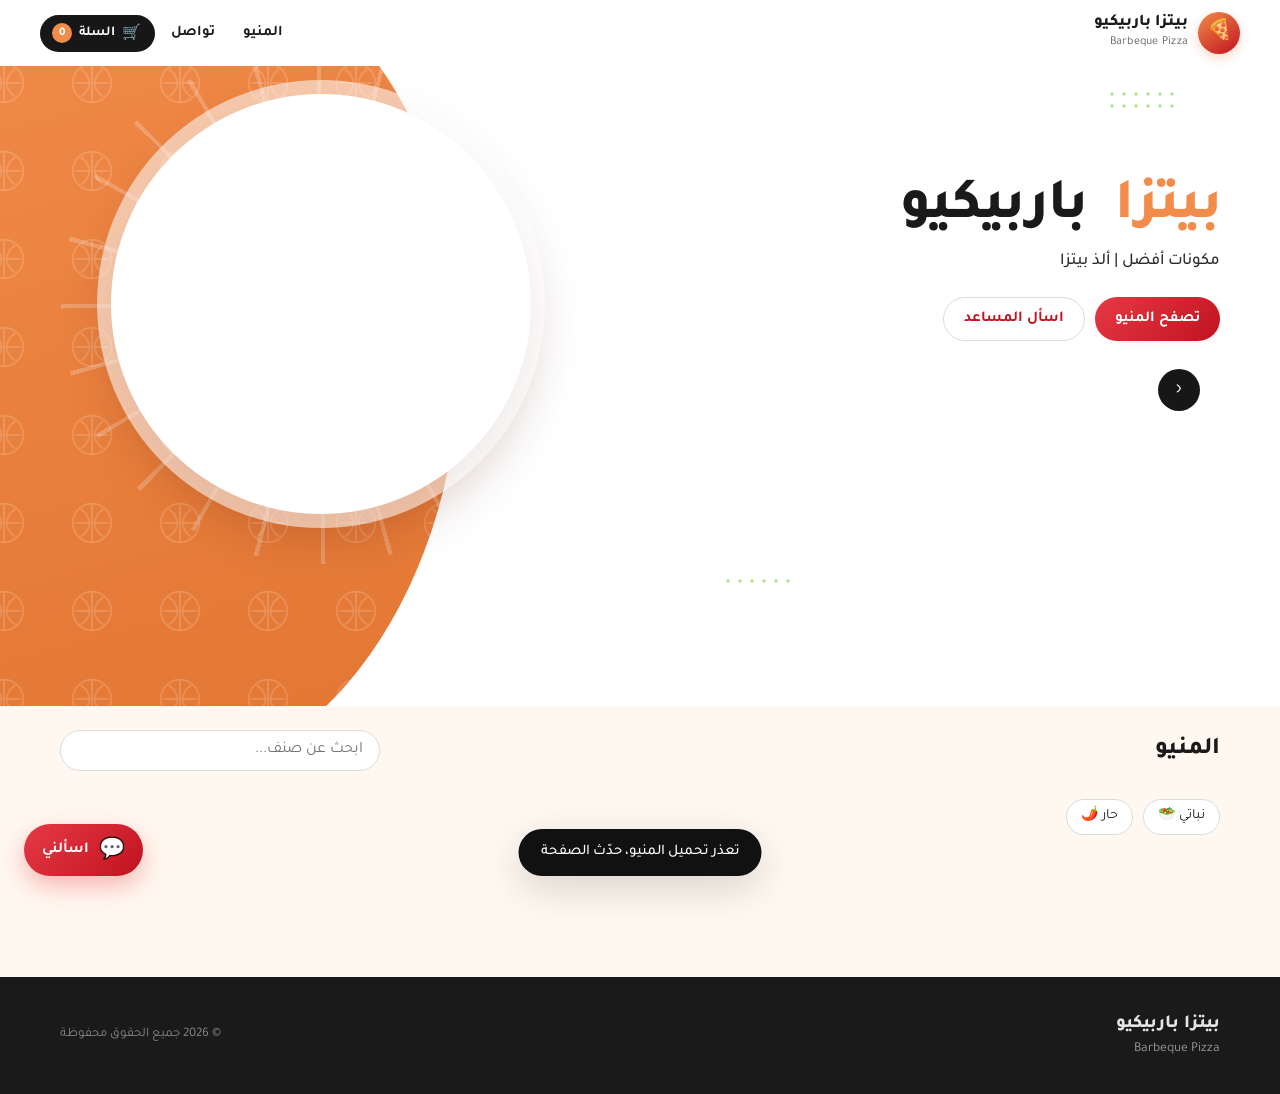
==== commit b4ffb500: "Enhance hero section: update HTML structure for improved accessibility and visual appeal, including " ====
--- a/static/index.html
+++ b/static/index.html
@@ -30,6 +30,7 @@
         </div>
         <button class="cart-btn" id="open-cart" aria-label="السلة">
           <span class="cart-icon">🛒</span>
+          <span class="cart-label">السلة</span>
           <span class="cart-count" id="cart-count">0</span>
         </button>
       </nav>
@@ -38,17 +39,33 @@
 
   <!-- Hero -->
   <section class="hero">
+    <div class="hero-blob" aria-hidden="true"><span class="hero-blob-pattern"></span></div>
+    <div class="hero-dots hero-dots-a" aria-hidden="true"></div>
+    <div class="hero-dots hero-dots-b" aria-hidden="true"></div>
+
     <div class="container hero-inner">
       <div class="hero-text">
-        <h1 id="hero-title">ألذ بيتزا في المدينة</h1>
-        <p id="hero-sub">اطلب أونلاين واستمتع بطعم لا يُقاوم — تسليم سريع، مكونات طازجة</p>
+        <h1 class="hero-title">
+          <span class="hero-title-accent" id="hero-title-accent">بيتزا</span>
+          <span id="hero-title-rest">باربيكيو</span>
+        </h1>
+        <p class="hero-sub" id="hero-sub">مكونات أفضل | ألذ بيتزا</p>
         <div class="hero-cta">
           <a href="#menu" class="btn primary">تصفح المنيو</a>
-          <button class="btn ghost" id="hero-chat">اسأل مساعدنا الذكي</button>
-        </div>
-        <div class="hero-badges" id="hero-badges"></div>
-      </div>
-      <div class="hero-visual">🍕</div>
+          <button class="btn ghost" id="hero-chat">اسأل المساعد</button>
+        </div>
+        <div class="hero-picks-row">
+          <div class="hero-picks" id="hero-picks"></div>
+          <button type="button" class="hero-picks-next" id="hero-picks-next" aria-label="المزيد من الأصناف">‹</button>
+        </div>
+      </div>
+
+      <div class="hero-visual">
+        <div class="hero-burst" aria-hidden="true"></div>
+        <figure class="hero-pizza">
+          <img id="hero-photo" src="/img/barbeque-pizza.png?w=900" alt="بيتزا باربيكيو" width="720" height="720">
+        </figure>
+      </div>
     </div>
   </section>
 
--- a/static/css/main.css
+++ b/static/css/main.css
@@ -7,6 +7,8 @@
   --primary: #e63946;
   --primary-dark: #c1121f;
   --accent: #f9a825;
+  --hero-warm: #f18c4a;
+  --hero-warm-deep: #e27532;
   --bg: #fff8f0;
   --surface: #ffffff;
   --text: #1a1a1a;
@@ -45,47 +47,57 @@
    =========================== */
 .site-header {
   position: sticky; top: 0; z-index: 40;
-  background: rgba(255,255,255,0.96);
-  backdrop-filter: blur(10px);
-  border-bottom: 1px solid var(--border);
+  background: rgba(255,255,255,0.94);
+  backdrop-filter: blur(16px);
 }
 .header-inner {
   display: flex; align-items: center; justify-content: space-between;
-  padding: 14px 20px;
+  padding: 12px 0;
   gap: 16px;
 }
-.brand { display: flex; align-items: center; gap: 12px; }
+.brand { display: flex; align-items: center; gap: 10px; min-width: 0; }
 .brand-logo {
-  width: 44px; height: 44px; border-radius: 50%;
-  background: linear-gradient(135deg, var(--primary), var(--primary-dark));
+  width: 42px; height: 42px; border-radius: 50%;
+  background: linear-gradient(145deg, var(--hero-warm), var(--primary-dark));
   color: #fff; display: flex; align-items: center; justify-content: center;
-  font-size: 1.4rem; box-shadow: var(--shadow-sm);
-}
-.brand-name { font-weight: 800; font-size: 1.05rem; }
-.brand-tag { font-size: .78rem; color: var(--text-muted); }
-
-.header-actions { display: flex; align-items: center; gap: 12px; }
+  font-size: 1.25rem; flex-shrink: 0;
+  box-shadow: 0 4px 12px rgba(225, 110, 50, .28);
+}
+.brand-name { font-weight: 800; font-size: 1.02rem; line-height: 1.2; }
+.brand-tag { font-size: .75rem; color: var(--text-muted); letter-spacing: .02em; }
+
+.header-actions { display: flex; align-items: center; gap: 4px; }
 .header-link {
-  padding: 8px 14px; border-radius: 999px; font-weight: 500;
-  color: var(--text); transition: background .2s;
-}
-.header-link:hover { background: #f4f4f4; }
+  padding: 8px 12px; border-radius: 0; font-weight: 700;
+  color: var(--text); font-size: .92rem;
+  position: relative;
+}
+.header-link::after {
+  content: "";
+  position: absolute; right: 12px; left: 12px; bottom: 4px;
+  height: 2px; border-radius: 2px; background: var(--hero-warm);
+  transform: scaleX(0); transform-origin: center;
+  transition: transform .18s;
+}
+.header-link:hover { color: var(--hero-warm-deep); }
+.header-link:hover::after { transform: scaleX(1); }
 
 .cart-btn {
   position: relative;
-  background: linear-gradient(135deg, var(--primary), var(--primary-dark));
+  background: #171717;
   color: #fff; border: 0; cursor: pointer;
-  border-radius: 999px; padding: 8px 14px;
-  display: flex; align-items: center; gap: 8px;
-  font-weight: 600; box-shadow: var(--shadow-sm);
-  transition: transform .12s;
-}
-.cart-btn:hover { transform: translateY(-1px); }
-.cart-icon { font-size: 1rem; }
+  border-radius: 999px; padding: 8px 14px 8px 12px;
+  display: flex; align-items: center; gap: 7px;
+  font-weight: 700; font-size: .88rem;
+  transition: transform .12s, background .12s;
+}
+.cart-btn:hover { transform: translateY(-1px); background: #000; }
+.cart-icon { font-size: .95rem; }
+.cart-label { font-size: .85rem; }
 .cart-count {
-  background: #fff; color: var(--primary-dark);
-  min-width: 22px; height: 22px; padding: 0 6px;
-  border-radius: 999px; font-weight: 800; font-size: .78rem;
+  background: var(--hero-warm); color: #fff;
+  min-width: 20px; height: 20px; padding: 0 6px;
+  border-radius: 999px; font-weight: 800; font-size: .72rem;
   display: inline-flex; align-items: center; justify-content: center;
 }
 
@@ -119,23 +131,142 @@
    Hero
    =========================== */
 .hero {
-  background: linear-gradient(135deg, #fff5e6 0%, #ffe4ec 100%);
-  padding: 40px 0 30px;
-}
+  position: relative;
+  overflow: hidden;
+  background: #fff;
+  padding: 28px 0 36px;
+  min-height: min(72vh, 640px);
+}
+.hero-blob {
+  position: absolute;
+  left: -10%;
+  top: -18%;
+  width: 46%;
+  height: 130%;
+  background: linear-gradient(165deg, var(--hero-warm) 0%, var(--hero-warm-deep) 100%);
+  border-radius: 0 52% 58% 0;
+  pointer-events: none;
+  z-index: 0;
+}
+.hero-blob-pattern {
+  position: absolute; inset: 0;
+  opacity: .16;
+  background-image: url("data:image/svg+xml;utf8,<svg xmlns='http://www.w3.org/2000/svg' width='92' height='92' viewBox='0 0 64 64' fill='none' stroke='%23ffffff' stroke-width='1.4'><circle cx='32' cy='32' r='14'/><path d='M32 18v28M20 32h24'/><path d='M24 22c8 6 8 14 0 20M40 22c-8 6-8 14 0 20'/></svg>");
+  background-size: 88px 88px;
+}
+.hero-dots {
+  position: absolute;
+  width: 72px; height: 28px;
+  background-image: radial-gradient(#b6e388 1.5px, transparent 1.7px);
+  background-size: 12px 12px;
+  pointer-events: none; z-index: 1;
+}
+.hero-dots-a { top: 22px; right: 8%; }
+.hero-dots-b { bottom: 18%; right: 38%; width: 72px; height: 16px; }
+
 .hero-inner {
-  display: grid; grid-template-columns: 1.4fr 1fr; align-items: center; gap: 32px;
-}
-.hero-text h1 { font-size: 2.3rem; font-weight: 800; margin-bottom: 12px; }
-.hero-text p { color: var(--text-muted); font-size: 1.05rem; margin-bottom: 20px; }
-.hero-cta { display: flex; gap: 12px; flex-wrap: wrap; margin-bottom: 18px; }
-.hero-badges { display: flex; flex-wrap: wrap; gap: 10px; }
-.hero-badges .badge {
-  background: rgba(255,255,255,.7); padding: 6px 12px;
-  border-radius: 999px; font-size: .85rem; border: 1px solid var(--border);
-}
+  position: relative; z-index: 2;
+  display: grid;
+  grid-template-columns: 1.05fr .95fr;
+  align-items: center;
+  gap: 24px 20px;
+}
+
+.hero-title {
+  font-size: clamp(2.4rem, 5.4vw, 3.6rem);
+  font-weight: 800;
+  line-height: 1.05;
+  letter-spacing: -.03em;
+  margin-bottom: 10px;
+}
+.hero-title-accent { color: var(--hero-warm); display: inline-block; margin-inline-end: .28em; }
+.hero-sub {
+  color: #2a2a2a;
+  font-size: 1.05rem;
+  font-weight: 500;
+  margin-bottom: 22px;
+}
+.hero-cta { display: flex; gap: 10px; flex-wrap: wrap; margin-bottom: 28px; }
+
+.hero-picks-row {
+  display: flex; align-items: flex-end; gap: 12px;
+}
+.hero-picks {
+  display: flex; gap: 14px;
+  overflow-x: auto;
+  padding: 28px 4px 8px;
+  scrollbar-width: none;
+  -webkit-overflow-scrolling: touch;
+  touch-action: pan-x;
+}
+.hero-picks::-webkit-scrollbar { display: none; }
+.hero-pick {
+  flex: 0 0 108px;
+  width: 108px;
+  background: linear-gradient(180deg, #c94a2a 0%, var(--hero-warm) 100%);
+  border: 0; border-radius: 18px;
+  padding: 42px 8px 12px;
+  color: #fff; cursor: pointer;
+  text-align: center;
+  position: relative;
+  box-shadow: 0 10px 22px rgba(180, 60, 20, .22);
+  transition: transform .16s;
+}
+.hero-pick:hover { transform: translateY(-4px); }
+.hero-pick-img {
+  position: absolute; top: -22px; left: 50%; transform: translateX(-50%);
+  width: 64px; height: 64px; border-radius: 50%;
+  overflow: hidden;
+  background: #fff;
+  box-shadow: 0 6px 14px rgba(0,0,0,.16);
+}
+.hero-pick-img img { width: 100%; height: 100%; object-fit: cover; }
+.hero-pick-name {
+  font-size: .74rem; font-weight: 800; line-height: 1.3;
+  display: -webkit-box; -webkit-line-clamp: 2; -webkit-box-orient: vertical;
+  overflow: hidden; min-height: 2.5em;
+}
+.hero-picks-next {
+  flex-shrink: 0;
+  width: 42px; height: 42px; border-radius: 50%;
+  border: 0; background: #171717; color: #fff;
+  font-size: 1.25rem; cursor: pointer; margin-bottom: 18px;
+  display: grid; place-items: center;
+}
+.hero-picks-next:hover { background: #000; }
+
 .hero-visual {
-  font-size: 12rem; text-align: center; opacity: .9;
-  filter: drop-shadow(0 12px 30px rgba(0,0,0,.15));
+  position: relative;
+  display: flex; align-items: center; justify-content: center;
+  min-height: 340px;
+  margin-left: -20px;
+}
+.hero-burst {
+  position: absolute;
+  width: min(92vw, 520px); height: min(92vw, 520px);
+  border-radius: 50%;
+  background: repeating-conic-gradient(
+    from 0deg,
+    transparent 0 14deg,
+    rgba(255,255,255,.22) 14deg 15deg
+  );
+  z-index: 0;
+  pointer-events: none;
+}
+.hero-pizza {
+  position: relative; z-index: 1;
+  margin: 0;
+  width: min(100%, 420px);
+  aspect-ratio: 1;
+  border-radius: 50%;
+  overflow: hidden;
+  background: #fff;
+  box-shadow:
+    0 0 0 14px rgba(255,255,255,.55),
+    0 22px 50px rgba(80, 25, 10, .22);
+}
+.hero-pizza img {
+  width: 100%; height: 100%; object-fit: cover;
 }
 
 /* ===========================
@@ -490,11 +621,29 @@
    Responsive
    =========================== */
 @media (max-width: 780px) {
-  .hero-inner { grid-template-columns: 1fr; gap: 20px; text-align: center; }
-  .hero-visual { font-size: 8rem; }
-  .hero-text h1 { font-size: 1.7rem; }
-  .hero-cta { justify-content: center; }
-  .filters-wrap { top: 63px; }
+  .hero {
+    padding: 12px 0 28px;
+    min-height: 0;
+  }
+  .hero-blob {
+    left: -18%; right: -18%; width: auto;
+    top: -8%; height: 46%;
+    border-radius: 0 0 50% 50%;
+  }
+  .hero-inner {
+    grid-template-columns: 1fr;
+    gap: 8px;
+    text-align: center;
+  }
+  .hero-visual { order: -1; min-height: 0; padding: 12px 0 8px; margin-left: 0; }
+  .hero-pizza { width: min(78vw, 300px); }
+  .hero-burst { width: min(90vw, 360px); height: min(90vw, 360px); }
+  .hero-cta { justify-content: center; margin-bottom: 18px; }
+  .hero-picks-row { justify-content: center; }
+  .hero-picks { padding-top: 30px; }
+  .hero-dots-a { top: 12px; right: 16px; }
+  .hero-dots-b { display: none; }
+  .filters-wrap { top: 58px; }
   .footer-inner { grid-template-columns: 1fr; text-align: center; }
 }
 @media (max-width: 480px) {
@@ -502,9 +651,12 @@
   .table-badge { padding: 6px 10px; font-size: .8rem; }
   .brand-tag { display: none; }
   .brand-name { font-size: .95rem; }
-  .header-inner { padding: 10px 16px; }
-  .hero { padding: 24px 0 16px; }
-  .hero-text h1 { font-size: 1.5rem; }
+  .cart-label { display: none; }
+  .hero-title { font-size: 2.15rem; }
+  .hero-sub { font-size: .95rem; }
+  .hero-pizza { width: min(72vw, 260px); }
+  .hero-pick { flex-basis: 96px; width: 96px; }
+  .hero-picks-next { width: 38px; height: 38px; }
   .items-grid { grid-template-columns: repeat(2, 1fr); gap: 12px; }
   .item-name { font-size: .9rem; }
   .item-price { font-size: .95rem; }
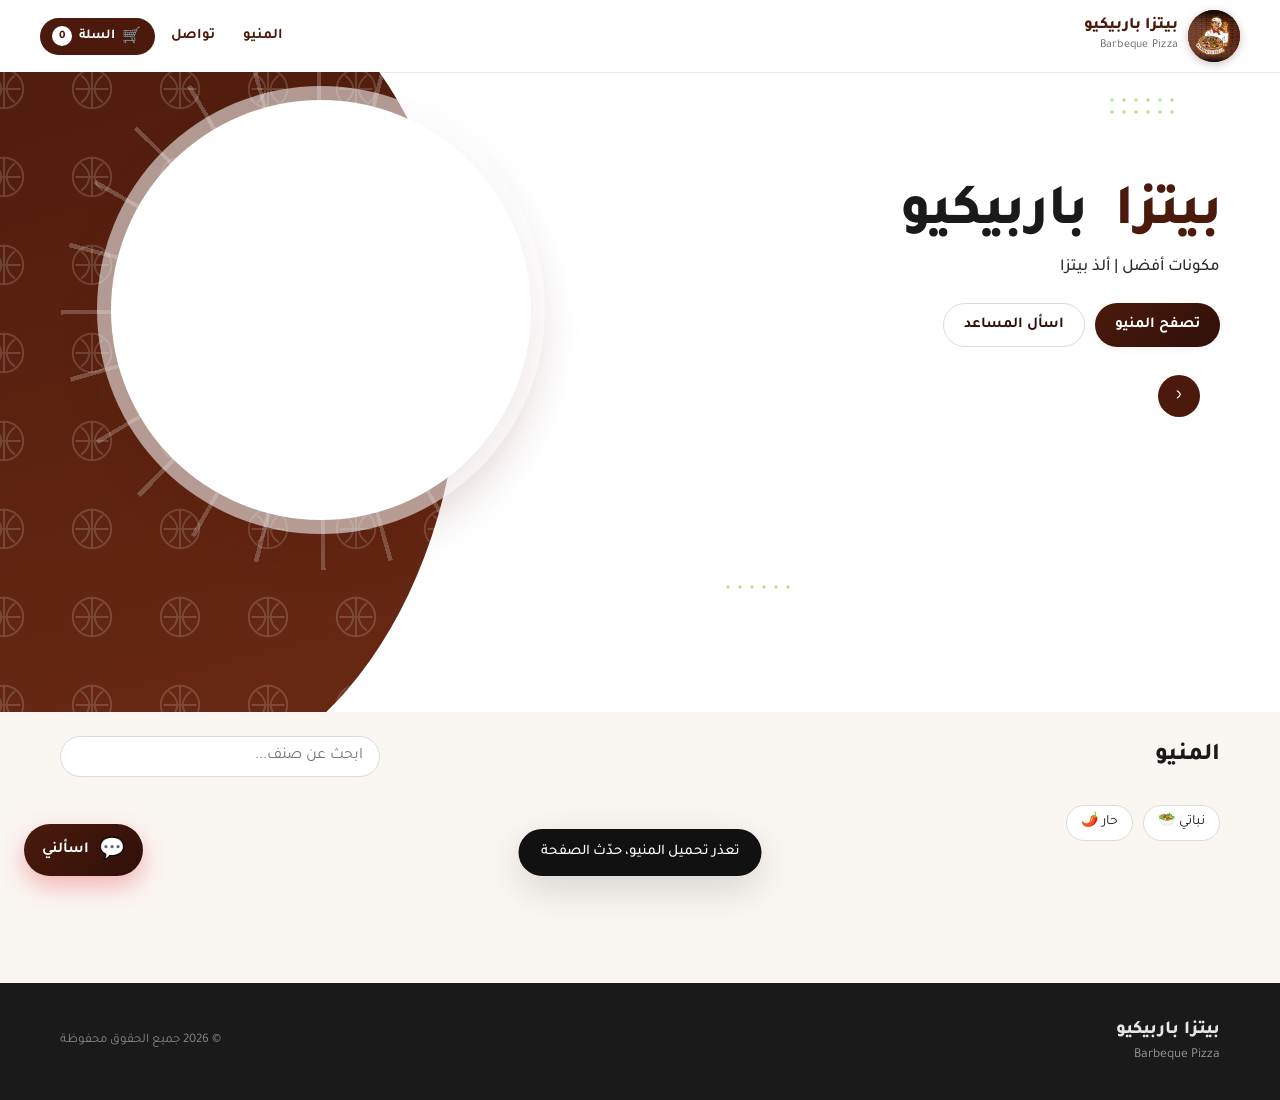
==== commit 3bcb9e90: "Update primary color scheme: migrate previous default colors to a new restaurant-themed palette, adj" ====
--- a/static/index.html
+++ b/static/index.html
@@ -3,7 +3,7 @@
 <head>
   <meta charset="UTF-8">
   <meta name="viewport" content="width=device-width, initial-scale=1.0, viewport-fit=cover">
-  <meta name="theme-color" content="#c1121f">
+  <meta name="theme-color" content="#4b1a0c">
   <title>Barbeque Pizza — بيتزا باربيكيو</title>
   <link rel="stylesheet" href="/static/css/main.css">
   <link rel="stylesheet" href="/static/css/widget.css">
@@ -15,7 +15,7 @@
   <header class="site-header">
     <div class="container header-inner">
       <a href="/" class="brand">
-        <div class="brand-logo">🍕</div>
+        <img class="brand-logo" src="/static/images/brand/logo.jpg" alt="Barbeque Pizza" width="56" height="56">
         <div class="brand-text">
           <div class="brand-name" id="brand-name">بيتزا باربيكيو</div>
           <div class="brand-tag" id="brand-tag">Barbeque Pizza</div>
--- a/static/css/main.css
+++ b/static/css/main.css
@@ -4,12 +4,12 @@
 *, *::before, *::after { box-sizing: border-box; margin: 0; padding: 0; }
 
 :root {
-  --primary: #e63946;
-  --primary-dark: #c1121f;
-  --accent: #f9a825;
-  --hero-warm: #f18c4a;
-  --hero-warm-deep: #e27532;
-  --bg: #fff8f0;
+  --primary: #4b1a0c;
+  --primary-dark: #2f1008;
+  --accent: #c45c2a;
+  --hero-warm: #4b1a0c;
+  --hero-warm-deep: #6b2a14;
+  --bg: #faf6f2;
   --surface: #ffffff;
   --text: #1a1a1a;
   --text-muted: #666;
@@ -23,16 +23,19 @@
   --radius-lg: 22px;
   --success: #10b981;
   --danger: #ef4444;
-}
-
-html, body { height: 100%; }
+  --header-h: 72px;
+}
+
+html { height: 100%; }
 body {
+  min-height: 100%;
   font-family: 'Tajawal', -apple-system, BlinkMacSystemFont, sans-serif;
   background: var(--bg);
   color: var(--text);
   direction: rtl;
   line-height: 1.55;
   -webkit-font-smoothing: antialiased;
+  padding-top: calc(var(--header-h) + env(safe-area-inset-top, 0px));
 }
 
 a { color: inherit; text-decoration: none; }
@@ -46,56 +49,62 @@
    Header
    =========================== */
 .site-header {
-  position: sticky; top: 0; z-index: 40;
-  background: rgba(255,255,255,0.94);
+  position: fixed;
+  top: 0; left: 0; right: 0;
+  z-index: 50;
+  height: calc(var(--header-h) + env(safe-area-inset-top, 0px));
+  padding-top: env(safe-area-inset-top, 0px);
+  background: rgba(255,255,255,0.97);
   backdrop-filter: blur(16px);
+  box-shadow: 0 1px 0 rgba(75, 26, 12, .10);
 }
 .header-inner {
   display: flex; align-items: center; justify-content: space-between;
-  padding: 12px 0;
+  height: 100%;
+  padding: 0;
   gap: 16px;
 }
 .brand { display: flex; align-items: center; gap: 10px; min-width: 0; }
 .brand-logo {
-  width: 42px; height: 42px; border-radius: 50%;
-  background: linear-gradient(145deg, var(--hero-warm), var(--primary-dark));
-  color: #fff; display: flex; align-items: center; justify-content: center;
-  font-size: 1.25rem; flex-shrink: 0;
-  box-shadow: 0 4px 12px rgba(225, 110, 50, .28);
-}
-.brand-name { font-weight: 800; font-size: 1.02rem; line-height: 1.2; }
+  width: 52px; height: 52px; border-radius: 50%;
+  object-fit: cover; object-position: center 40%;
+  background: var(--primary);
+  flex-shrink: 0;
+  box-shadow: 0 2px 8px rgba(75, 26, 12, .28);
+}
+.brand-name { font-weight: 800; font-size: 1.02rem; line-height: 1.2; color: var(--primary); }
 .brand-tag { font-size: .75rem; color: var(--text-muted); letter-spacing: .02em; }
 
 .header-actions { display: flex; align-items: center; gap: 4px; }
 .header-link {
   padding: 8px 12px; border-radius: 0; font-weight: 700;
-  color: var(--text); font-size: .92rem;
+  color: var(--primary); font-size: .92rem;
   position: relative;
 }
 .header-link::after {
   content: "";
   position: absolute; right: 12px; left: 12px; bottom: 4px;
-  height: 2px; border-radius: 2px; background: var(--hero-warm);
+  height: 2px; border-radius: 2px; background: var(--primary);
   transform: scaleX(0); transform-origin: center;
   transition: transform .18s;
 }
-.header-link:hover { color: var(--hero-warm-deep); }
+.header-link:hover { color: var(--primary-dark); }
 .header-link:hover::after { transform: scaleX(1); }
 
 .cart-btn {
   position: relative;
-  background: #171717;
+  background: var(--primary);
   color: #fff; border: 0; cursor: pointer;
   border-radius: 999px; padding: 8px 14px 8px 12px;
   display: flex; align-items: center; gap: 7px;
   font-weight: 700; font-size: .88rem;
   transition: transform .12s, background .12s;
 }
-.cart-btn:hover { transform: translateY(-1px); background: #000; }
+.cart-btn:hover { transform: translateY(-1px); background: var(--primary-dark); }
 .cart-icon { font-size: .95rem; }
 .cart-label { font-size: .85rem; }
 .cart-count {
-  background: var(--hero-warm); color: #fff;
+  background: #fff; color: var(--primary);
   min-width: 20px; height: 20px; padding: 0 6px;
   border-radius: 999px; font-weight: 800; font-size: .72rem;
   display: inline-flex; align-items: center; justify-content: center;
@@ -203,7 +212,7 @@
 .hero-pick {
   flex: 0 0 108px;
   width: 108px;
-  background: linear-gradient(180deg, #c94a2a 0%, var(--hero-warm) 100%);
+  background: linear-gradient(180deg, var(--primary-dark) 0%, var(--hero-warm-deep) 100%);
   border: 0; border-radius: 18px;
   padding: 42px 8px 12px;
   color: #fff; cursor: pointer;
@@ -229,11 +238,11 @@
 .hero-picks-next {
   flex-shrink: 0;
   width: 42px; height: 42px; border-radius: 50%;
-  border: 0; background: #171717; color: #fff;
+  border: 0; background: var(--primary); color: #fff;
   font-size: 1.25rem; cursor: pointer; margin-bottom: 18px;
   display: grid; place-items: center;
 }
-.hero-picks-next:hover { background: #000; }
+.hero-picks-next:hover { background: var(--primary-dark); }
 
 .hero-visual {
   position: relative;
@@ -295,7 +304,7 @@
 /* ===========================
    Filters
    =========================== */
-.filters-wrap { padding: 24px 0 10px; background: var(--bg); position: sticky; top: 71px; z-index: 30; }
+.filters-wrap { padding: 24px 0 10px; background: var(--bg); position: sticky; top: calc(var(--header-h) + env(safe-area-inset-top, 0px)); z-index: 30; }
 .filters-header { display: flex; justify-content: space-between; align-items: center; margin-bottom: 14px; gap: 12px; flex-wrap: wrap; }
 .filters-header h2 { font-size: 1.5rem; font-weight: 800; }
 .search-wrap { flex: 1; max-width: 320px; }
@@ -449,7 +458,7 @@
 .size-option .price { color: var(--text-muted); font-size: .82rem; margin-top: 2px; }
 .size-option:hover { border-color: var(--primary); }
 .size-option.selected {
-  border-color: var(--primary); background: #fff2f3;
+  border-color: var(--primary); background: #f6efe9;
 }
 .size-option.selected .price { color: var(--primary-dark); font-weight: 700; }
 
@@ -643,10 +652,11 @@
   .hero-picks { padding-top: 30px; }
   .hero-dots-a { top: 12px; right: 16px; }
   .hero-dots-b { display: none; }
-  .filters-wrap { top: 58px; }
   .footer-inner { grid-template-columns: 1fr; text-align: center; }
 }
 @media (max-width: 480px) {
+  :root { --header-h: 62px; }
+  .brand-logo { width: 44px; height: 44px; }
   .header-link { display: none; }
   .table-badge { padding: 6px 10px; font-size: .8rem; }
   .brand-tag { display: none; }
@@ -678,7 +688,6 @@
 
   .cart-btn { padding: 6px 10px; font-size: .85rem; }
   .category-title { font-size: 1.15rem; }
-  .filters-wrap { top: 55px; }
 
   /* --- Cart item mobile layout: 2-row grid, prevents overflow/skew --- */
   .cart-item {
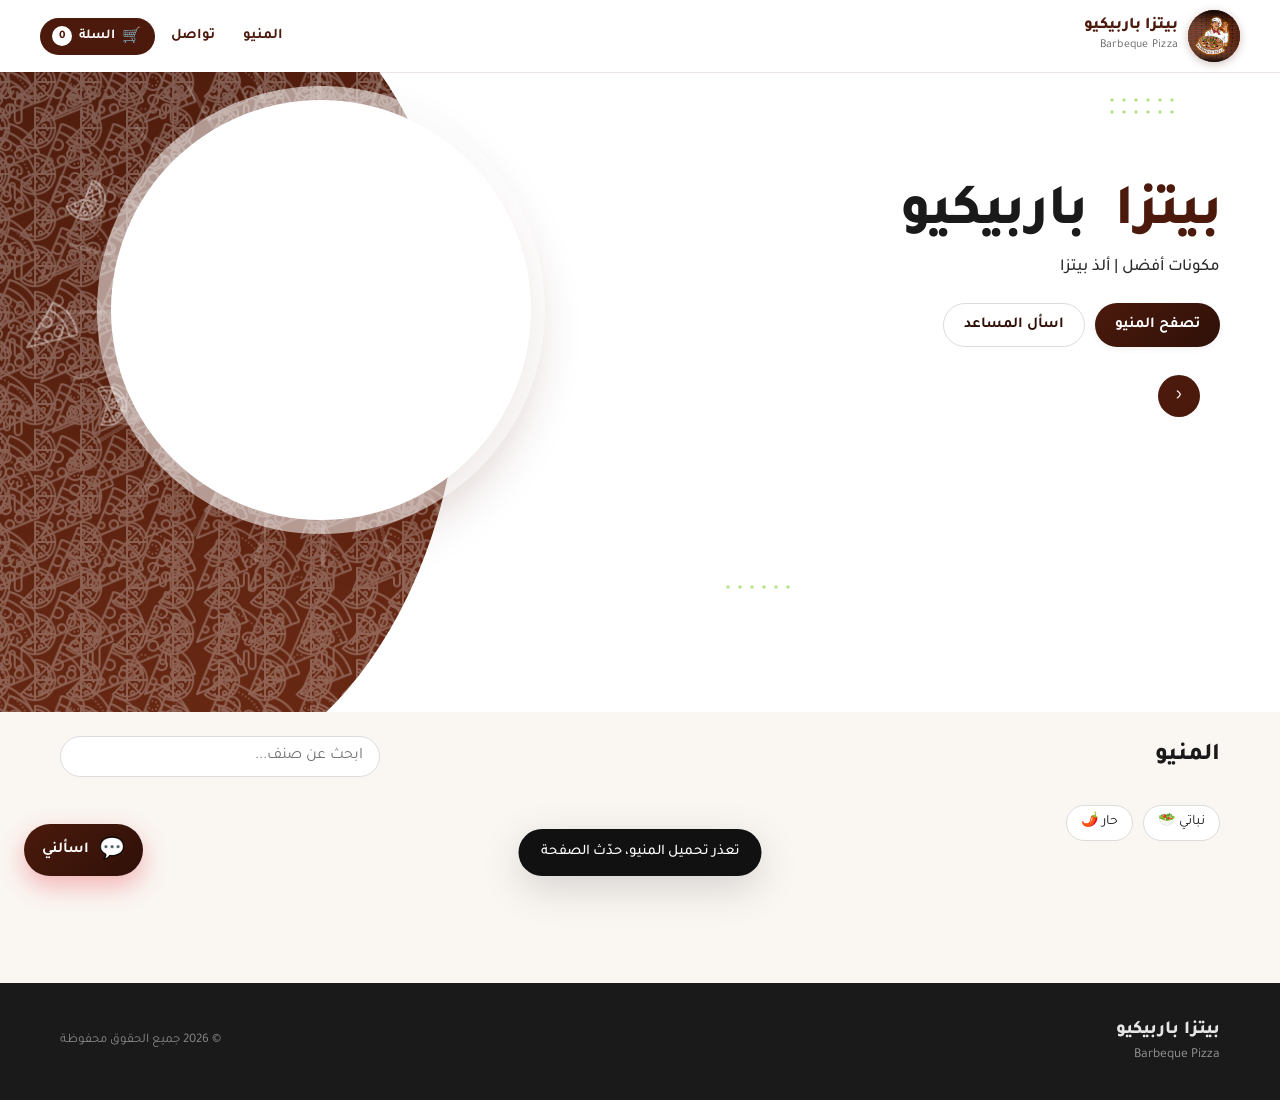
==== commit 3d4e7c4e: "Enhance hero section visuals: add decorative icons to the hero component in HTML, update CSS for imp" ====
--- a/static/index.html
+++ b/static/index.html
@@ -62,6 +62,14 @@
 
       <div class="hero-visual">
         <div class="hero-burst" aria-hidden="true"></div>
+        <div class="hero-deco-icons" aria-hidden="true">
+          <img src="/static/images/brand/icon-pizza.png" alt="">
+          <img src="/static/images/brand/icon-pizza-slice.png" alt="">
+          <img src="/static/images/brand/icon-pizza-lg.png" alt="">
+          <img src="/static/images/brand/icon-pizza-slice.png" alt="">
+          <img src="/static/images/brand/icon-pizza.png" alt="">
+          <img src="/static/images/brand/icon-pizza-lg.png" alt="">
+        </div>
         <figure class="hero-pizza">
           <img id="hero-photo" src="/img/barbeque-pizza.png?w=900" alt="بيتزا باربيكيو" width="720" height="720">
         </figure>
--- a/static/css/main.css
+++ b/static/css/main.css
@@ -159,9 +159,15 @@
 }
 .hero-blob-pattern {
   position: absolute; inset: 0;
-  opacity: .16;
-  background-image: url("data:image/svg+xml;utf8,<svg xmlns='http://www.w3.org/2000/svg' width='92' height='92' viewBox='0 0 64 64' fill='none' stroke='%23ffffff' stroke-width='1.4'><circle cx='32' cy='32' r='14'/><path d='M32 18v28M20 32h24'/><path d='M24 22c8 6 8 14 0 20M40 22c-8 6-8 14 0 20'/></svg>");
-  background-size: 88px 88px;
+  opacity: .28;
+  background-image:
+    url("/static/images/brand/icon-pizza.png"),
+    url("/static/images/brand/icon-pizza-slice.png"),
+    url("/static/images/brand/icon-pizza-lg.png");
+  background-repeat: repeat;
+  background-size: 52px 52px, 46px 46px, 78px 78px;
+  background-position: 12px 10px, 48px 56px, 92px 18px;
+  filter: brightness(0) invert(1);
 }
 .hero-dots {
   position: absolute;
@@ -257,11 +263,28 @@
   background: repeating-conic-gradient(
     from 0deg,
     transparent 0 14deg,
-    rgba(255,255,255,.22) 14deg 15deg
+    rgba(255,255,255,.14) 14deg 15deg
   );
   z-index: 0;
   pointer-events: none;
 }
+.hero-deco-icons {
+  position: absolute;
+  inset: 0;
+  z-index: 0;
+  pointer-events: none;
+}
+.hero-deco-icons img {
+  position: absolute;
+  filter: brightness(0) invert(1);
+  opacity: .42;
+}
+.hero-deco-icons img:nth-child(1) { width: 50px; top: 8%; right: 6%; transform: rotate(-18deg); }
+.hero-deco-icons img:nth-child(2) { width: 46px; top: 18%; left: 4%; transform: rotate(22deg); }
+.hero-deco-icons img:nth-child(3) { width: 72px; bottom: 10%; right: 2%; transform: rotate(12deg); opacity: .32; }
+.hero-deco-icons img:nth-child(4) { width: 44px; bottom: 22%; left: 8%; transform: rotate(-28deg); }
+.hero-deco-icons img:nth-child(5) { width: 50px; top: 48%; left: -2%; transform: rotate(8deg); }
+.hero-deco-icons img:nth-child(6) { width: 64px; top: 6%; left: 28%; transform: rotate(-8deg); opacity: .28; }
 .hero-pizza {
   position: relative; z-index: 1;
   margin: 0;
@@ -647,6 +670,16 @@
   .hero-visual { order: -1; min-height: 0; padding: 12px 0 8px; margin-left: 0; }
   .hero-pizza { width: min(78vw, 300px); }
   .hero-burst { width: min(90vw, 360px); height: min(90vw, 360px); }
+  .hero-blob-pattern {
+    background-size: 42px 42px, 38px 38px, 62px 62px;
+    opacity: .24;
+  }
+  .hero-deco-icons img:nth-child(1) { width: 38px; }
+  .hero-deco-icons img:nth-child(2) { width: 36px; }
+  .hero-deco-icons img:nth-child(3) { width: 52px; }
+  .hero-deco-icons img:nth-child(4) { width: 34px; }
+  .hero-deco-icons img:nth-child(5) { width: 38px; }
+  .hero-deco-icons img:nth-child(6) { width: 48px; }
   .hero-cta { justify-content: center; margin-bottom: 18px; }
   .hero-picks-row { justify-content: center; }
   .hero-picks { padding-top: 30px; }
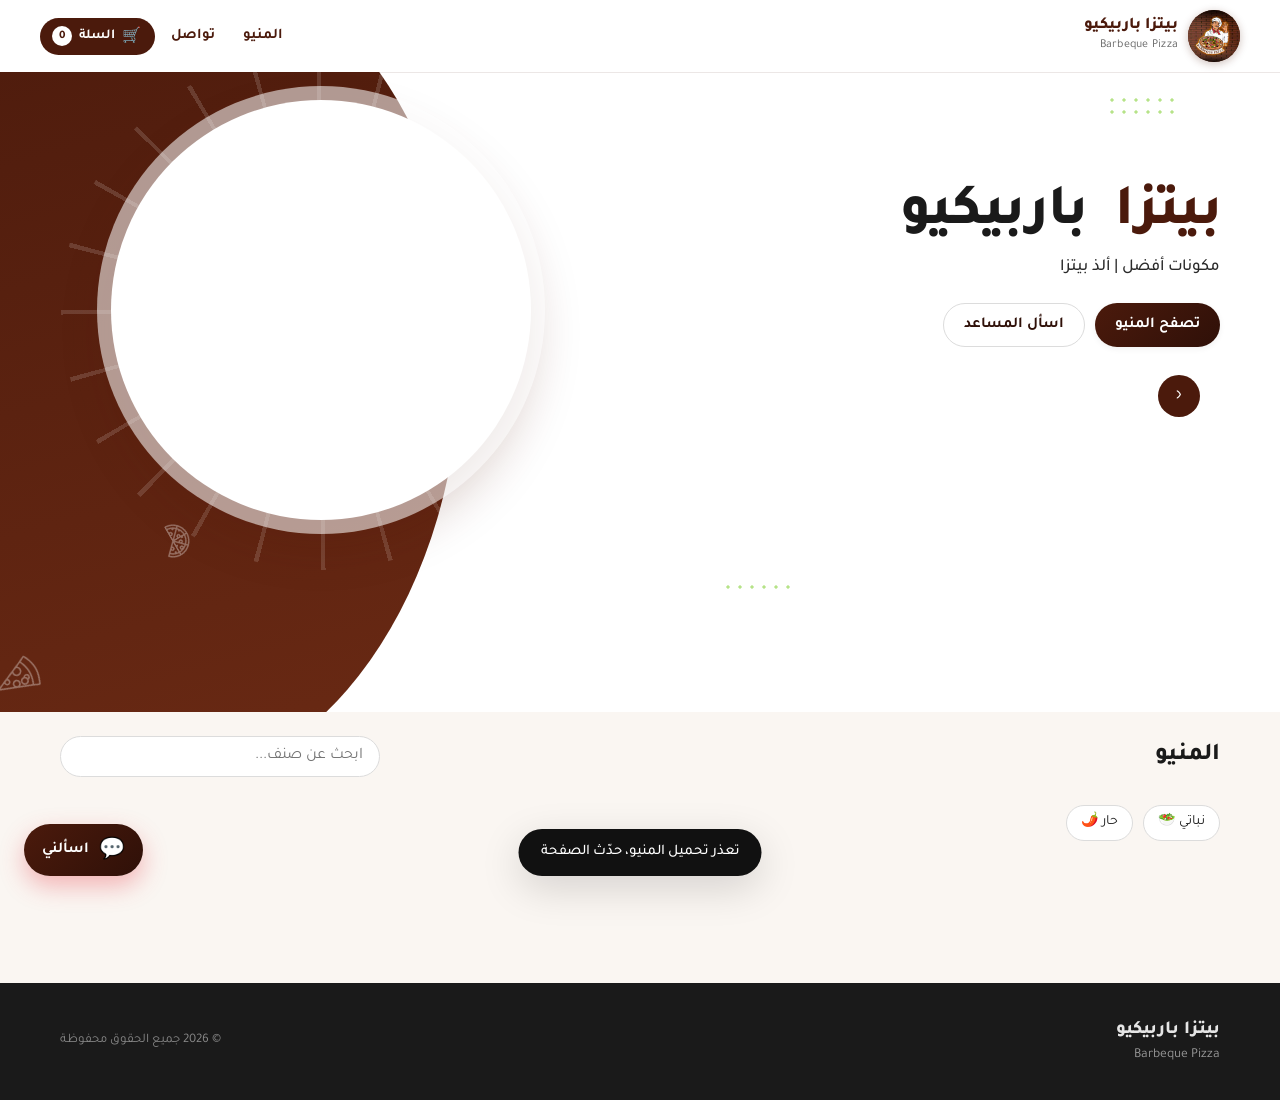
==== commit 084cd53e: "Refactor hero section: replace decorative icons with individual image elements in HTML, update CSS f" ====
--- a/static/index.html
+++ b/static/index.html
@@ -39,7 +39,13 @@
 
   <!-- Hero -->
   <section class="hero">
-    <div class="hero-blob" aria-hidden="true"><span class="hero-blob-pattern"></span></div>
+    <div class="hero-blob" aria-hidden="true">
+      <img class="hero-blob-icon" src="/static/images/brand/icon-pizza.png" alt="">
+      <img class="hero-blob-icon" src="/static/images/brand/icon-pizza-slice.png" alt="">
+      <img class="hero-blob-icon" src="/static/images/brand/icon-pizza-lg.png" alt="">
+      <img class="hero-blob-icon" src="/static/images/brand/icon-pizza-slice.png" alt="">
+      <img class="hero-blob-icon" src="/static/images/brand/icon-pizza.png" alt="">
+    </div>
     <div class="hero-dots hero-dots-a" aria-hidden="true"></div>
     <div class="hero-dots hero-dots-b" aria-hidden="true"></div>
 
@@ -62,14 +68,6 @@
 
       <div class="hero-visual">
         <div class="hero-burst" aria-hidden="true"></div>
-        <div class="hero-deco-icons" aria-hidden="true">
-          <img src="/static/images/brand/icon-pizza.png" alt="">
-          <img src="/static/images/brand/icon-pizza-slice.png" alt="">
-          <img src="/static/images/brand/icon-pizza-lg.png" alt="">
-          <img src="/static/images/brand/icon-pizza-slice.png" alt="">
-          <img src="/static/images/brand/icon-pizza.png" alt="">
-          <img src="/static/images/brand/icon-pizza-lg.png" alt="">
-        </div>
         <figure class="hero-pizza">
           <img id="hero-photo" src="/img/barbeque-pizza.png?w=900" alt="بيتزا باربيكيو" width="720" height="720">
         </figure>
--- a/static/css/main.css
+++ b/static/css/main.css
@@ -154,21 +154,20 @@
   height: 130%;
   background: linear-gradient(165deg, var(--hero-warm) 0%, var(--hero-warm-deep) 100%);
   border-radius: 0 52% 58% 0;
+  overflow: hidden;
   pointer-events: none;
   z-index: 0;
 }
-.hero-blob-pattern {
-  position: absolute; inset: 0;
-  opacity: .28;
-  background-image:
-    url("/static/images/brand/icon-pizza.png"),
-    url("/static/images/brand/icon-pizza-slice.png"),
-    url("/static/images/brand/icon-pizza-lg.png");
-  background-repeat: repeat;
-  background-size: 52px 52px, 46px 46px, 78px 78px;
-  background-position: 12px 10px, 48px 56px, 92px 18px;
+.hero-blob-icon {
+  position: absolute;
   filter: brightness(0) invert(1);
-}
+  opacity: .34;
+}
+.hero-blob-icon:nth-child(1) { width: 42px; top: 12%; left: 14%; transform: rotate(-22deg); }
+.hero-blob-icon:nth-child(2) { width: 38px; top: 28%; left: 58%; transform: rotate(18deg); }
+.hero-blob-icon:nth-child(3) { width: 58px; top: 52%; left: 10%; transform: rotate(8deg); opacity: .26; }
+.hero-blob-icon:nth-child(4) { width: 36px; top: 68%; left: 48%; transform: rotate(-30deg); }
+.hero-blob-icon:nth-child(5) { width: 40px; top: 84%; left: 22%; transform: rotate(14deg); }
 .hero-dots {
   position: absolute;
   width: 72px; height: 28px;
@@ -268,23 +267,6 @@
   z-index: 0;
   pointer-events: none;
 }
-.hero-deco-icons {
-  position: absolute;
-  inset: 0;
-  z-index: 0;
-  pointer-events: none;
-}
-.hero-deco-icons img {
-  position: absolute;
-  filter: brightness(0) invert(1);
-  opacity: .42;
-}
-.hero-deco-icons img:nth-child(1) { width: 50px; top: 8%; right: 6%; transform: rotate(-18deg); }
-.hero-deco-icons img:nth-child(2) { width: 46px; top: 18%; left: 4%; transform: rotate(22deg); }
-.hero-deco-icons img:nth-child(3) { width: 72px; bottom: 10%; right: 2%; transform: rotate(12deg); opacity: .32; }
-.hero-deco-icons img:nth-child(4) { width: 44px; bottom: 22%; left: 8%; transform: rotate(-28deg); }
-.hero-deco-icons img:nth-child(5) { width: 50px; top: 48%; left: -2%; transform: rotate(8deg); }
-.hero-deco-icons img:nth-child(6) { width: 64px; top: 6%; left: 28%; transform: rotate(-8deg); opacity: .28; }
 .hero-pizza {
   position: relative; z-index: 1;
   margin: 0;
@@ -670,16 +652,11 @@
   .hero-visual { order: -1; min-height: 0; padding: 12px 0 8px; margin-left: 0; }
   .hero-pizza { width: min(78vw, 300px); }
   .hero-burst { width: min(90vw, 360px); height: min(90vw, 360px); }
-  .hero-blob-pattern {
-    background-size: 42px 42px, 38px 38px, 62px 62px;
-    opacity: .24;
-  }
-  .hero-deco-icons img:nth-child(1) { width: 38px; }
-  .hero-deco-icons img:nth-child(2) { width: 36px; }
-  .hero-deco-icons img:nth-child(3) { width: 52px; }
-  .hero-deco-icons img:nth-child(4) { width: 34px; }
-  .hero-deco-icons img:nth-child(5) { width: 38px; }
-  .hero-deco-icons img:nth-child(6) { width: 48px; }
+  .hero-blob-icon:nth-child(1) { width: 34px; top: 18%; left: 10%; }
+  .hero-blob-icon:nth-child(2) { width: 32px; top: 22%; left: 78%; }
+  .hero-blob-icon:nth-child(3) { width: 44px; top: 62%; left: 8%; }
+  .hero-blob-icon:nth-child(4) { width: 30px; top: 58%; left: 82%; }
+  .hero-blob-icon:nth-child(5) { display: none; }
   .hero-cta { justify-content: center; margin-bottom: 18px; }
   .hero-picks-row { justify-content: center; }
   .hero-picks { padding-top: 30px; }
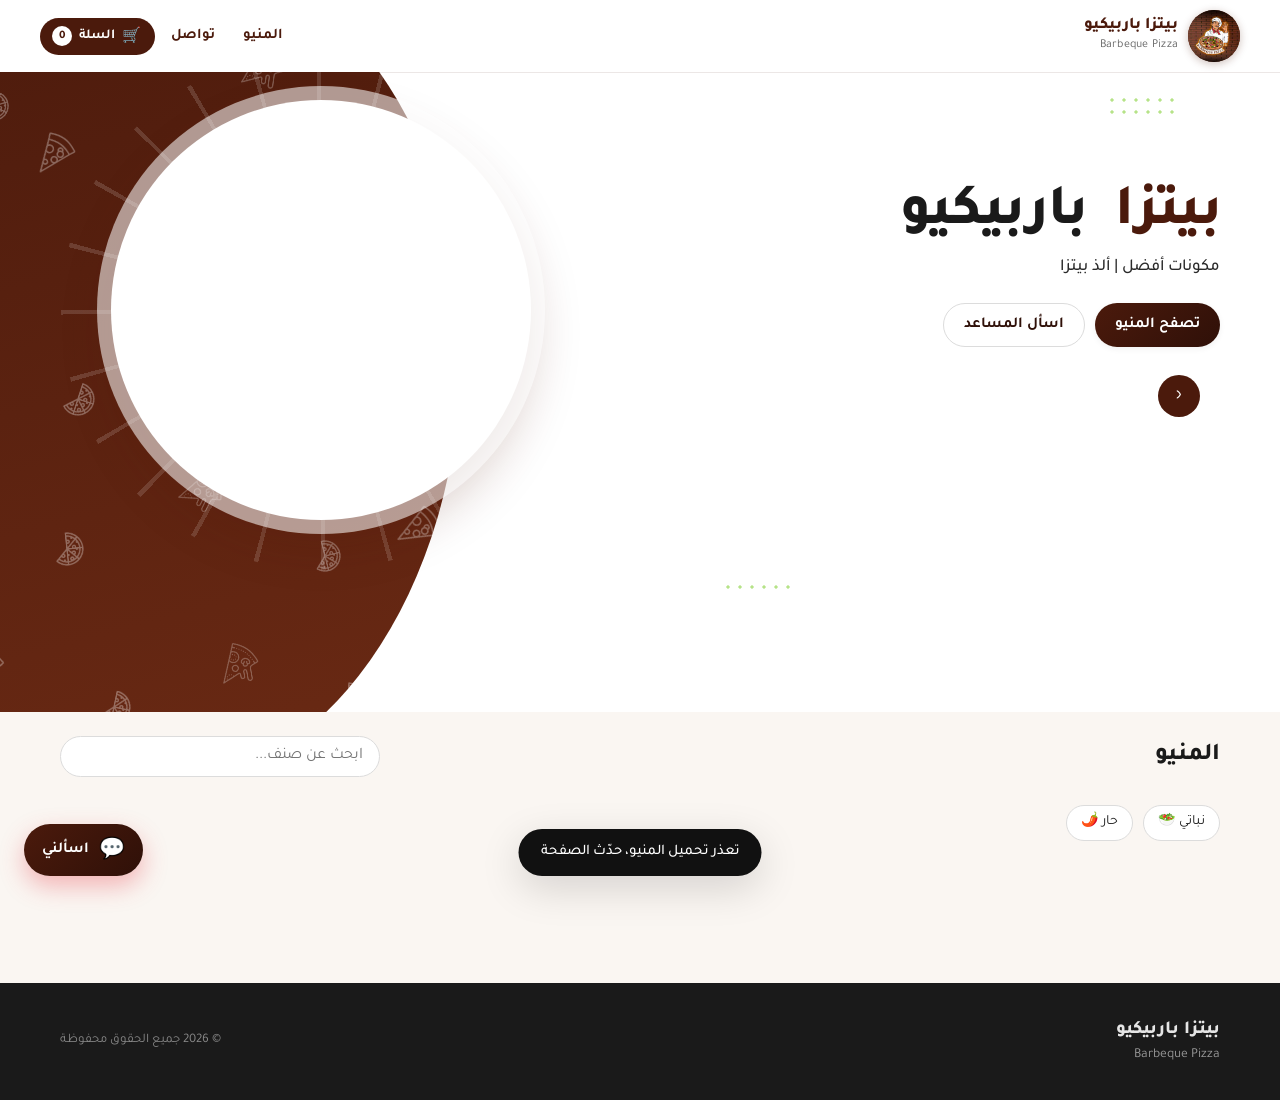
==== commit 92e5bddc: "Refactor hero section: enhance icon arrangement and styling in HTML, update CSS for improved opacity" ====
--- a/static/index.html
+++ b/static/index.html
@@ -40,11 +40,31 @@
   <!-- Hero -->
   <section class="hero">
     <div class="hero-blob" aria-hidden="true">
-      <img class="hero-blob-icon" src="/static/images/brand/icon-pizza.png" alt="">
-      <img class="hero-blob-icon" src="/static/images/brand/icon-pizza-slice.png" alt="">
-      <img class="hero-blob-icon" src="/static/images/brand/icon-pizza-lg.png" alt="">
-      <img class="hero-blob-icon" src="/static/images/brand/icon-pizza-slice.png" alt="">
-      <img class="hero-blob-icon" src="/static/images/brand/icon-pizza.png" alt="">
+      <img class="hero-blob-icon" src="/static/images/brand/icon-pizza.png" alt="" style="width:42px;top:8%;left:12%;transform:rotate(-22deg)">
+      <img class="hero-blob-icon" src="/static/images/brand/icon-pizza-slice.png" alt="" style="width:36px;top:5%;left:36%;transform:rotate(18deg)">
+      <img class="hero-blob-icon" src="/static/images/brand/icon-pizza-lg.png" alt="" style="width:52px;top:10%;left:62%;transform:rotate(8deg);opacity:.26">
+      <img class="hero-blob-icon" src="/static/images/brand/icon-pizza-slice.png" alt="" style="width:34px;top:7%;left:84%;transform:rotate(-30deg)">
+      <img class="hero-blob-icon" src="/static/images/brand/icon-pizza.png" alt="" style="width:40px;top:24%;left:4%;transform:rotate(14deg)">
+      <img class="hero-blob-icon" src="/static/images/brand/icon-pizza.png" alt="" style="width:38px;top:21%;left:28%;transform:rotate(-8deg)">
+      <img class="hero-blob-icon" src="/static/images/brand/icon-pizza-slice.png" alt="" style="width:36px;top:28%;left:50%;transform:rotate(32deg)">
+      <img class="hero-blob-icon" src="/static/images/brand/icon-pizza-lg.png" alt="" style="width:48px;top:23%;left:72%;transform:rotate(-16deg);opacity:.26">
+      <img class="hero-blob-icon" src="/static/images/brand/icon-pizza-slice.png" alt="" style="width:34px;top:32%;left:90%;transform:rotate(10deg)">
+      <img class="hero-blob-icon" src="/static/images/brand/icon-pizza.png" alt="" style="width:42px;top:42%;left:14%;transform:rotate(-24deg)">
+      <img class="hero-blob-icon" src="/static/images/brand/icon-pizza-slice.png" alt="" style="width:36px;top:51%;left:32%;transform:rotate(18deg)">
+      <img class="hero-blob-icon" src="/static/images/brand/icon-pizza-lg.png" alt="" style="width:54px;top:44%;left:56%;transform:rotate(-12deg);opacity:.26">
+      <img class="hero-blob-icon" src="/static/images/brand/icon-pizza-slice.png" alt="" style="width:34px;top:49%;left:78%;transform:rotate(20deg)">
+      <img class="hero-blob-icon" src="/static/images/brand/icon-pizza.png" alt="" style="width:40px;top:40%;left:92%;transform:rotate(-32deg)">
+      <img class="hero-blob-icon" src="/static/images/brand/icon-pizza.png" alt="" style="width:38px;top:64%;left:8%;transform:rotate(8deg)">
+      <img class="hero-blob-icon" src="/static/images/brand/icon-pizza-slice.png" alt="" style="width:36px;top:69%;left:30%;transform:rotate(-6deg)">
+      <img class="hero-blob-icon" src="/static/images/brand/icon-pizza-lg.png" alt="" style="width:50px;top:61%;left:52%;transform:rotate(26deg);opacity:.26">
+      <img class="hero-blob-icon" src="/static/images/brand/icon-pizza-slice.png" alt="" style="width:34px;top:70%;left:74%;transform:rotate(-14deg)">
+      <img class="hero-blob-icon" src="/static/images/brand/icon-pizza.png" alt="" style="width:40px;top:66%;left:90%;transform:rotate(16deg)">
+      <img class="hero-blob-icon" src="/static/images/brand/icon-pizza.png" alt="" style="width:38px;top:83%;left:16%;transform:rotate(-20deg)">
+      <img class="hero-blob-icon" src="/static/images/brand/icon-pizza-slice.png" alt="" style="width:36px;top:88%;left:38%;transform:rotate(12deg)">
+      <img class="hero-blob-icon" src="/static/images/brand/icon-pizza-lg.png" alt="" style="width:48px;top:82%;left:58%;transform:rotate(-10deg);opacity:.26">
+      <img class="hero-blob-icon" src="/static/images/brand/icon-pizza-slice.png" alt="" style="width:34px;top:87%;left:78%;transform:rotate(4deg)">
+      <img class="hero-blob-icon" src="/static/images/brand/icon-pizza.png" alt="" style="width:40px;top:80%;left:94%;transform:rotate(-26deg)">
+      <img class="hero-blob-icon" src="/static/images/brand/icon-pizza-slice.png" alt="" style="width:32px;top:16%;left:18%;transform:rotate(28deg)">
     </div>
     <div class="hero-dots hero-dots-a" aria-hidden="true"></div>
     <div class="hero-dots hero-dots-b" aria-hidden="true"></div>
--- a/static/css/main.css
+++ b/static/css/main.css
@@ -161,13 +161,8 @@
 .hero-blob-icon {
   position: absolute;
   filter: brightness(0) invert(1);
-  opacity: .34;
-}
-.hero-blob-icon:nth-child(1) { width: 42px; top: 12%; left: 14%; transform: rotate(-22deg); }
-.hero-blob-icon:nth-child(2) { width: 38px; top: 28%; left: 58%; transform: rotate(18deg); }
-.hero-blob-icon:nth-child(3) { width: 58px; top: 52%; left: 10%; transform: rotate(8deg); opacity: .26; }
-.hero-blob-icon:nth-child(4) { width: 36px; top: 68%; left: 48%; transform: rotate(-30deg); }
-.hero-blob-icon:nth-child(5) { width: 40px; top: 84%; left: 22%; transform: rotate(14deg); }
+  opacity: .32;
+}
 .hero-dots {
   position: absolute;
   width: 72px; height: 28px;
@@ -652,11 +647,8 @@
   .hero-visual { order: -1; min-height: 0; padding: 12px 0 8px; margin-left: 0; }
   .hero-pizza { width: min(78vw, 300px); }
   .hero-burst { width: min(90vw, 360px); height: min(90vw, 360px); }
-  .hero-blob-icon:nth-child(1) { width: 34px; top: 18%; left: 10%; }
-  .hero-blob-icon:nth-child(2) { width: 32px; top: 22%; left: 78%; }
-  .hero-blob-icon:nth-child(3) { width: 44px; top: 62%; left: 8%; }
-  .hero-blob-icon:nth-child(4) { width: 30px; top: 58%; left: 82%; }
-  .hero-blob-icon:nth-child(5) { display: none; }
+  .hero-blob-icon { width: 30px !important; }
+  .hero-blob-icon:nth-child(n+13) { display: none; }
   .hero-cta { justify-content: center; margin-bottom: 18px; }
   .hero-picks-row { justify-content: center; }
   .hero-picks { padding-top: 30px; }
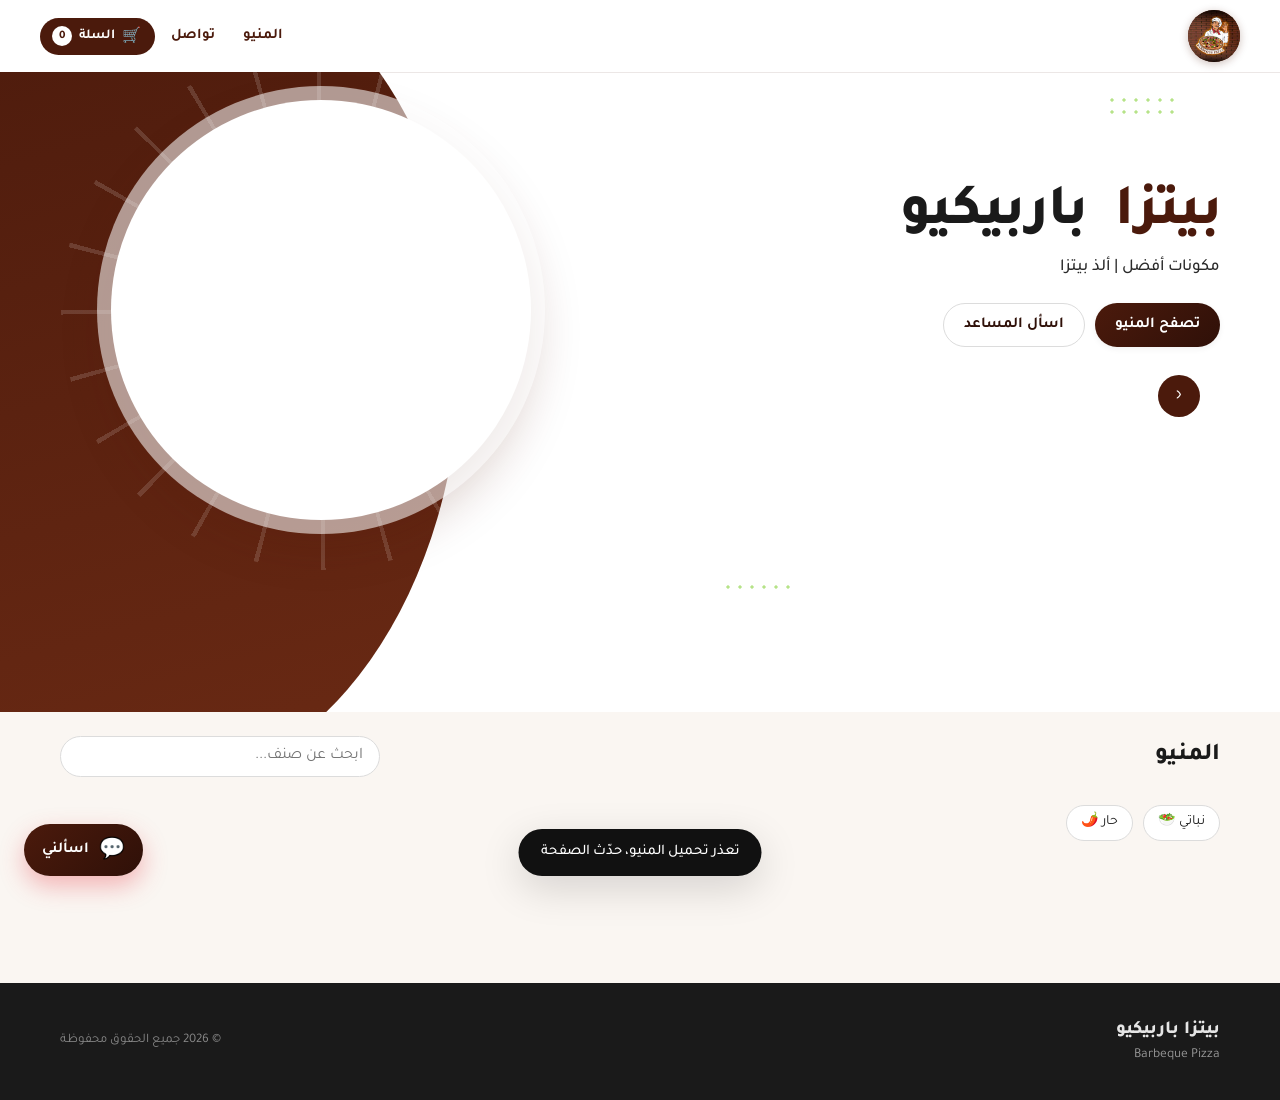
==== commit cc196010: "Update Docker configuration and enhance application features: add extra_hosts for Docker networking," ====
--- a/static/index.html
+++ b/static/index.html
@@ -4,7 +4,7 @@
   <meta charset="UTF-8">
   <meta name="viewport" content="width=device-width, initial-scale=1.0, viewport-fit=cover">
   <meta name="theme-color" content="#4b1a0c">
-  <title>Barbeque Pizza — بيتزا باربيكيو</title>
+  <title>القائمة</title>
   <link rel="stylesheet" href="/static/css/main.css">
   <link rel="stylesheet" href="/static/css/widget.css">
   <link rel="preconnect" href="https://fonts.googleapis.com">
@@ -15,10 +15,11 @@
   <header class="site-header">
     <div class="container header-inner">
       <a href="/" class="brand">
-        <img class="brand-logo" src="/static/images/brand/logo.jpg" alt="Barbeque Pizza" width="56" height="56">
+        <img class="brand-logo" id="brand-logo" src="/static/images/brand/logo.jpg" alt="" width="56" height="56" onerror="this.style.display='none';var f=document.getElementById('brand-fallback');if(f)f.classList.remove('hidden')">
+        <div class="brand-fallback hidden" id="brand-fallback">م</div>
         <div class="brand-text">
-          <div class="brand-name" id="brand-name">بيتزا باربيكيو</div>
-          <div class="brand-tag" id="brand-tag">Barbeque Pizza</div>
+          <div class="brand-name" id="brand-name"></div>
+          <div class="brand-tag" id="brand-tag"></div>
         </div>
       </a>
       <nav class="header-actions">
--- a/static/css/main.css
+++ b/static/css/main.css
@@ -72,6 +72,15 @@
   flex-shrink: 0;
   box-shadow: 0 2px 8px rgba(75, 26, 12, .28);
 }
+.brand-fallback {
+  width: 52px; height: 52px; border-radius: 50%;
+  display: grid; place-items: center;
+  background: var(--primary);
+  color: #fff; font-weight: 800; font-size: 1.25rem;
+  flex-shrink: 0;
+}
+.brand-fallback.hidden { display: none !important; }
+body:not(.is-bbq) .hero-blob-icon { display: none; }
 .brand-name { font-weight: 800; font-size: 1.02rem; line-height: 1.2; color: var(--primary); }
 .brand-tag { font-size: .75rem; color: var(--text-muted); letter-spacing: .02em; }
 
@@ -346,7 +355,7 @@
    Menu grid
    =========================== */
 .menu-main { padding: 20px 0 60px; }
-.category-block { margin-bottom: 40px; }
+.category-block { margin-bottom: 40px; scroll-margin-top: calc(var(--header-h) + 96px); }
 .category-header {
   display: flex; align-items: center; gap: 10px; margin-bottom: 18px;
 }
@@ -364,9 +373,22 @@
   border: 1px solid var(--border);
   transition: transform .18s, box-shadow .18s;
   display: flex; flex-direction: column;
+  scroll-margin-top: calc(var(--header-h) + 96px);
 }
 .item-card:hover { transform: translateY(-3px); box-shadow: var(--shadow-lg); }
 .item-card.unavailable { opacity: .55; }
+.item-card.menu-flash,
+.category-block.menu-flash {
+  animation: menu-flash 1.6s ease;
+}
+.category-block.menu-flash .category-header {
+  color: var(--primary);
+}
+@keyframes menu-flash {
+  0% { box-shadow: 0 0 0 0 rgba(75, 26, 12, .0); }
+  25% { box-shadow: 0 0 0 4px rgba(75, 26, 12, .45), var(--shadow-lg); transform: translateY(-2px); }
+  100% { box-shadow: 0 0 0 0 rgba(75, 26, 12, 0); }
+}
 
 .item-image {
   position: relative; aspect-ratio: 4 / 3;
--- a/static/css/widget.css
+++ b/static/css/widget.css
@@ -35,7 +35,7 @@
   bottom: 24px;
   left: 24px;
   z-index: 46;
-  width: 380px;
+  width: 400px;
   max-width: calc(100vw - 32px);
   height: 580px;
   max-height: calc(100vh - 48px);
@@ -106,8 +106,15 @@
   display: flex; align-items: center; justify-content: center;
   font-size: 1rem; flex-shrink: 0;
 }
+.msg-stack {
+  max-width: 88%;
+  min-width: 0;
+  display: flex;
+  flex-direction: column;
+  gap: 8px;
+}
 .msg-bubble {
-  max-width: 78%; padding: 10px 14px;
+  max-width: 100%; padding: 10px 14px;
   border-radius: 16px;
   font-size: .92rem; line-height: 1.55;
   word-wrap: break-word; white-space: pre-wrap;
@@ -145,6 +152,95 @@
   margin: 4px 0; line-height: 1.5;
 }
 .msg-bubble.rich .plain-line { margin: 4px 0; }
+
+.chat-cards {
+  display: flex;
+  flex-direction: column;
+  gap: 8px;
+}
+.chat-item-card,
+.chat-cat-card,
+.chat-cart-card {
+  background: #fff;
+  border: 1px solid var(--border);
+  border-radius: 16px;
+  padding: 10px;
+  box-shadow: 0 4px 14px rgba(75, 26, 12, .06);
+}
+.chat-item-top { display: flex; gap: 10px; align-items: center; }
+.chat-item-img {
+  width: 56px; height: 56px; border-radius: 14px;
+  overflow: hidden; flex-shrink: 0;
+  background: #f4ede0;
+}
+.chat-item-img img { width: 100%; height: 100%; object-fit: cover; }
+.chat-item-ph { display: grid; place-items: center; height: 100%; font-size: 1.4rem; }
+.chat-item-meta { min-width: 0; flex: 1; }
+.chat-item-name {
+  font-weight: 800; font-size: .88rem; line-height: 1.3;
+  display: -webkit-box; -webkit-line-clamp: 2; -webkit-box-orient: vertical; overflow: hidden;
+}
+.chat-item-price { color: var(--primary); font-weight: 800; font-size: .82rem; margin-top: 3px; }
+.chat-sizes { display: flex; flex-wrap: wrap; gap: 6px; margin-top: 8px; }
+.chat-size {
+  border: 1px solid var(--border-strong);
+  background: #fff;
+  border-radius: 999px;
+  padding: 4px 10px;
+  font-family: inherit;
+  font-size: .74rem;
+  font-weight: 700;
+  cursor: pointer;
+  color: var(--text);
+}
+.chat-size.selected {
+  background: var(--primary);
+  color: #fff;
+  border-color: transparent;
+}
+.chat-item-actions,
+.chat-cat-card {
+  display: flex; gap: 6px; align-items: center;
+}
+.chat-item-actions { margin-top: 8px; flex-wrap: wrap; }
+.chat-cat-card { justify-content: space-between; }
+.chat-cat-info { display: flex; align-items: center; gap: 8px; min-width: 0; }
+.chat-cat-icon { font-size: 1.25rem; }
+.chat-cat-name { font-weight: 800; font-size: .88rem; }
+.chat-cat-hint { font-size: .72rem; color: var(--text-muted); }
+.chat-btn {
+  border: 0;
+  border-radius: 999px;
+  padding: 7px 12px;
+  font-family: inherit;
+  font-size: .78rem;
+  font-weight: 800;
+  cursor: pointer;
+  white-space: nowrap;
+}
+.chat-btn.primary {
+  background: linear-gradient(135deg, var(--primary), var(--primary-dark));
+  color: #fff;
+}
+.chat-btn.primary.done { background: #0f9d58; }
+.chat-btn.ghost {
+  background: #f6eee8;
+  color: var(--primary-dark);
+}
+.chat-btn.block { width: 100%; margin-top: 8px; }
+.chat-cart-title { font-weight: 800; font-size: .86rem; margin-bottom: 8px; color: var(--primary-dark); }
+.chat-cart-empty { font-size: .82rem; color: var(--text-muted); }
+.chat-cart-lines { display: flex; flex-direction: column; gap: 6px; }
+.chat-cart-row {
+  display: flex; justify-content: space-between; gap: 8px;
+  font-size: .8rem; color: var(--text);
+}
+.chat-cart-total {
+  display: flex; justify-content: space-between;
+  margin-top: 8px; padding-top: 8px;
+  border-top: 1px dashed var(--border);
+  font-size: .86rem; font-weight: 800;
+}
 
 @keyframes msg-in {
   from { opacity: 0; transform: translateY(6px); }
@@ -268,7 +364,8 @@
   .chat-close { width: 34px; height: 34px; }
 
   .chat-body { padding: 12px; gap: 8px; }
-  .msg-bubble { max-width: 82%; font-size: .95rem; }
+  .msg-stack { max-width: 90%; }
+  .msg-bubble { font-size: .95rem; }
 
   .chat-quick {
     padding: 6px 10px;
@@ -286,7 +383,8 @@
 
 @media (max-width: 360px) {
   .msg-avatar { width: 24px; height: 24px; font-size: .9rem; }
-  .msg-bubble { max-width: 85%; font-size: .9rem; padding: 8px 12px; }
+  .msg-stack { max-width: 92%; }
+  .msg-bubble { font-size: .9rem; padding: 8px 12px; }
   .chat-panel {
     left: 8px; right: 8px;
     bottom: calc(8px + env(safe-area-inset-bottom, 0px));
